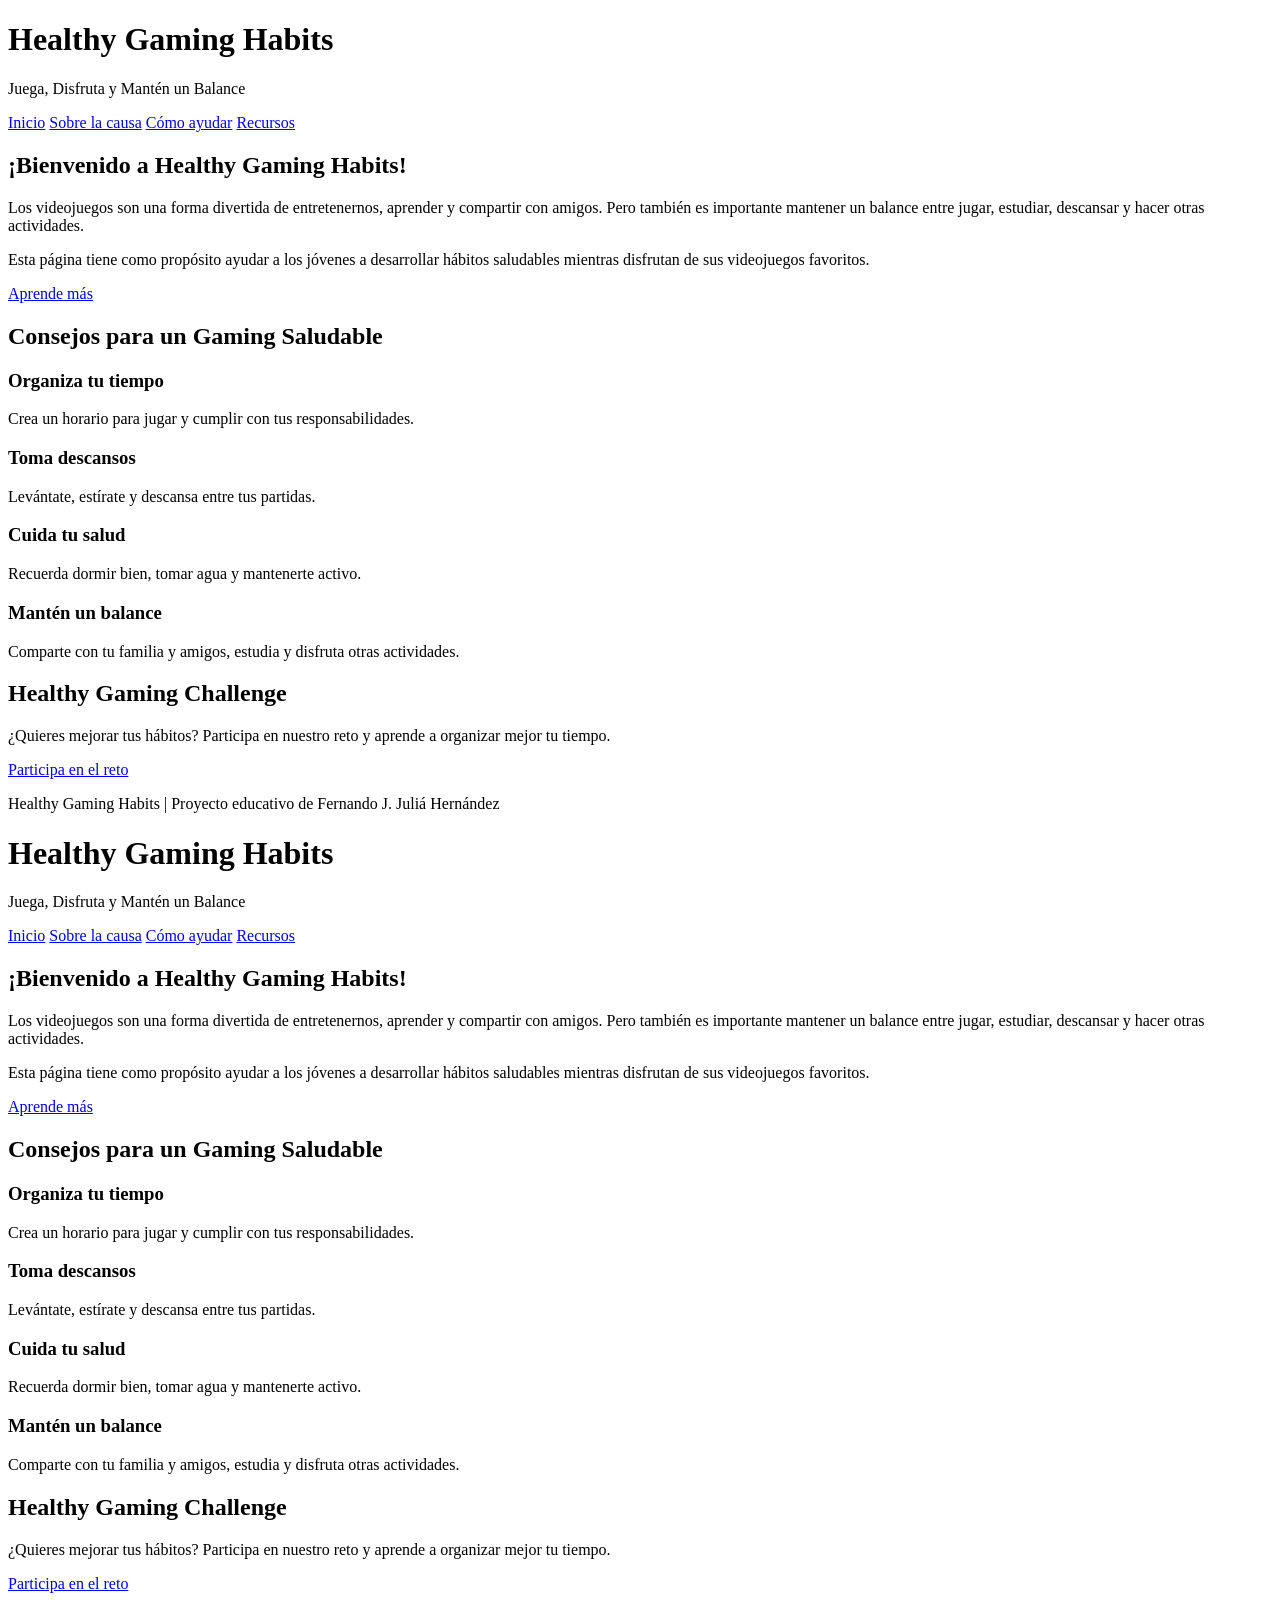
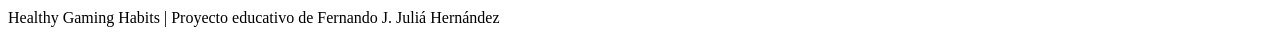
==== index.html @ 8880d96b "Add initial index.html for Healthy Gaming Habits" ====
<!DOCTYPE html>
<html lang="es">
<head>
  <meta charset="UTF-8">
  <meta name="viewport" content="width=device-width, initial-scale=1.0">
  <title>Healthy Gaming Habits | Inicio</title>
  <link rel="stylesheet" href="css/styles.css">
  <script src="js/script.js" defer></script>
</head>

<body>
  <header>
    <h1>Healthy Gaming Habits</h1>
    <p>Juega, Disfruta y Mantén un Balance</p>

    <nav aria-label="Navegación principal">
      <a href="index.html">Inicio</a>
      <a href="about.html">Sobre la causa</a>
      <a href="help.html">Cómo ayudar</a>
      <a href="resources.html">Recursos</a>
    </nav>
  </header>

  <main>
    <section class="hero">
      <h2>¡Bienvenido a Healthy Gaming Habits!</h2>
      <p>
        Los videojuegos son una forma divertida de
        entretenernos, aprender y compartir con amigos.
        Pero también es importante mantener un balance
        entre jugar, estudiar, descansar y hacer
        otras actividades.
      </p>
      <p>
        Esta página tiene como propósito ayudar a los
        jóvenes a desarrollar hábitos saludables
        mientras disfrutan de sus videojuegos favoritos.
      </p>
      <a class="button" href="about.html">
        Aprende más
      </a>
    </section>

    <section class="tips">
      <h2>Consejos para un Gaming Saludable</h2>

      <article>
        <h3>Organiza tu tiempo</h3>
        <p>
          Crea un horario para jugar y cumplir
          con tus responsabilidades.
        </p>
      </article>

      <article>
        <h3>Toma descansos</h3>
        <p>
          Levántate, estírate y descansa
          entre tus partidas.
        </p>
      </article>

      <article>
        <h3>Cuida tu salud</h3>
        <p>
          Recuerda dormir bien, tomar agua
          y mantenerte activo.
        </p>
      </article>

      <article>
        <h3>Mantén un balance</h3>
        <p>
          Comparte con tu familia y amigos,
          estudia y disfruta otras actividades.
        </p>
      </article>
    </section>

    <section class="challenge">
      <h2>Healthy Gaming Challenge</h2>
      <p>
        ¿Quieres mejorar tus hábitos?
        Participa en nuestro reto y aprende
        a organizar mejor tu tiempo.
      </p>
      <a class="button" href="help.html">
        Participa en el reto
      </a>
    </section>
  </main>

  <footer>
    <p>
      Healthy Gaming Habits |
      Proyecto educativo de Fernando J. Juliá Hernández
    </p>
  </footer>
</body>
</html><!DOCTYPE html>
<html lang="es">
<head>
  <meta charset="UTF-8">
  <meta name="viewport" content="width=device-width, initial-scale=1.0">
  <title>Healthy Gaming Habits | Inicio</title>
  <link rel="stylesheet" href="css/styles.css">
  <script src="js/script.js" defer></script>
</head>

<body>
  <header>
    <h1>Healthy Gaming Habits</h1>
    <p>Juega, Disfruta y Mantén un Balance</p>

    <nav aria-label="Navegación principal">
      <a href="index.html">Inicio</a>
      <a href="about.html">Sobre la causa</a>
      <a href="help.html">Cómo ayudar</a>
      <a href="resources.html">Recursos</a>
    </nav>
  </header>

  <main>
    <section class="hero">
      <h2>¡Bienvenido a Healthy Gaming Habits!</h2>
      <p>
        Los videojuegos son una forma divertida de
        entretenernos, aprender y compartir con amigos.
        Pero también es importante mantener un balance
        entre jugar, estudiar, descansar y hacer
        otras actividades.
      </p>
      <p>
        Esta página tiene como propósito ayudar a los
        jóvenes a desarrollar hábitos saludables
        mientras disfrutan de sus videojuegos favoritos.
      </p>
      <a class="button" href="about.html">
        Aprende más
      </a>
    </section>

    <section class="tips">
      <h2>Consejos para un Gaming Saludable</h2>

      <article>
        <h3>Organiza tu tiempo</h3>
        <p>
          Crea un horario para jugar y cumplir
          con tus responsabilidades.
        </p>
      </article>

      <article>
        <h3>Toma descansos</h3>
        <p>
          Levántate, estírate y descansa
          entre tus partidas.
        </p>
      </article>

      <article>
        <h3>Cuida tu salud</h3>
        <p>
          Recuerda dormir bien, tomar agua
          y mantenerte activo.
        </p>
      </article>

      <article>
        <h3>Mantén un balance</h3>
        <p>
          Comparte con tu familia y amigos,
          estudia y disfruta otras actividades.
        </p>
      </article>
    </section>

    <section class="challenge">
      <h2>Healthy Gaming Challenge</h2>
      <p>
        ¿Quieres mejorar tus hábitos?
        Participa en nuestro reto y aprende
        a organizar mejor tu tiempo.
      </p>
      <a class="button" href="help.html">
        Participa en el reto
      </a>
    </section>
  </main>

  <footer>
    <p>
      Healthy Gaming Habits |
      Proyecto educativo de Fernando J. Juliá Hernández
    </p>
  </footer>
</body>
</html>
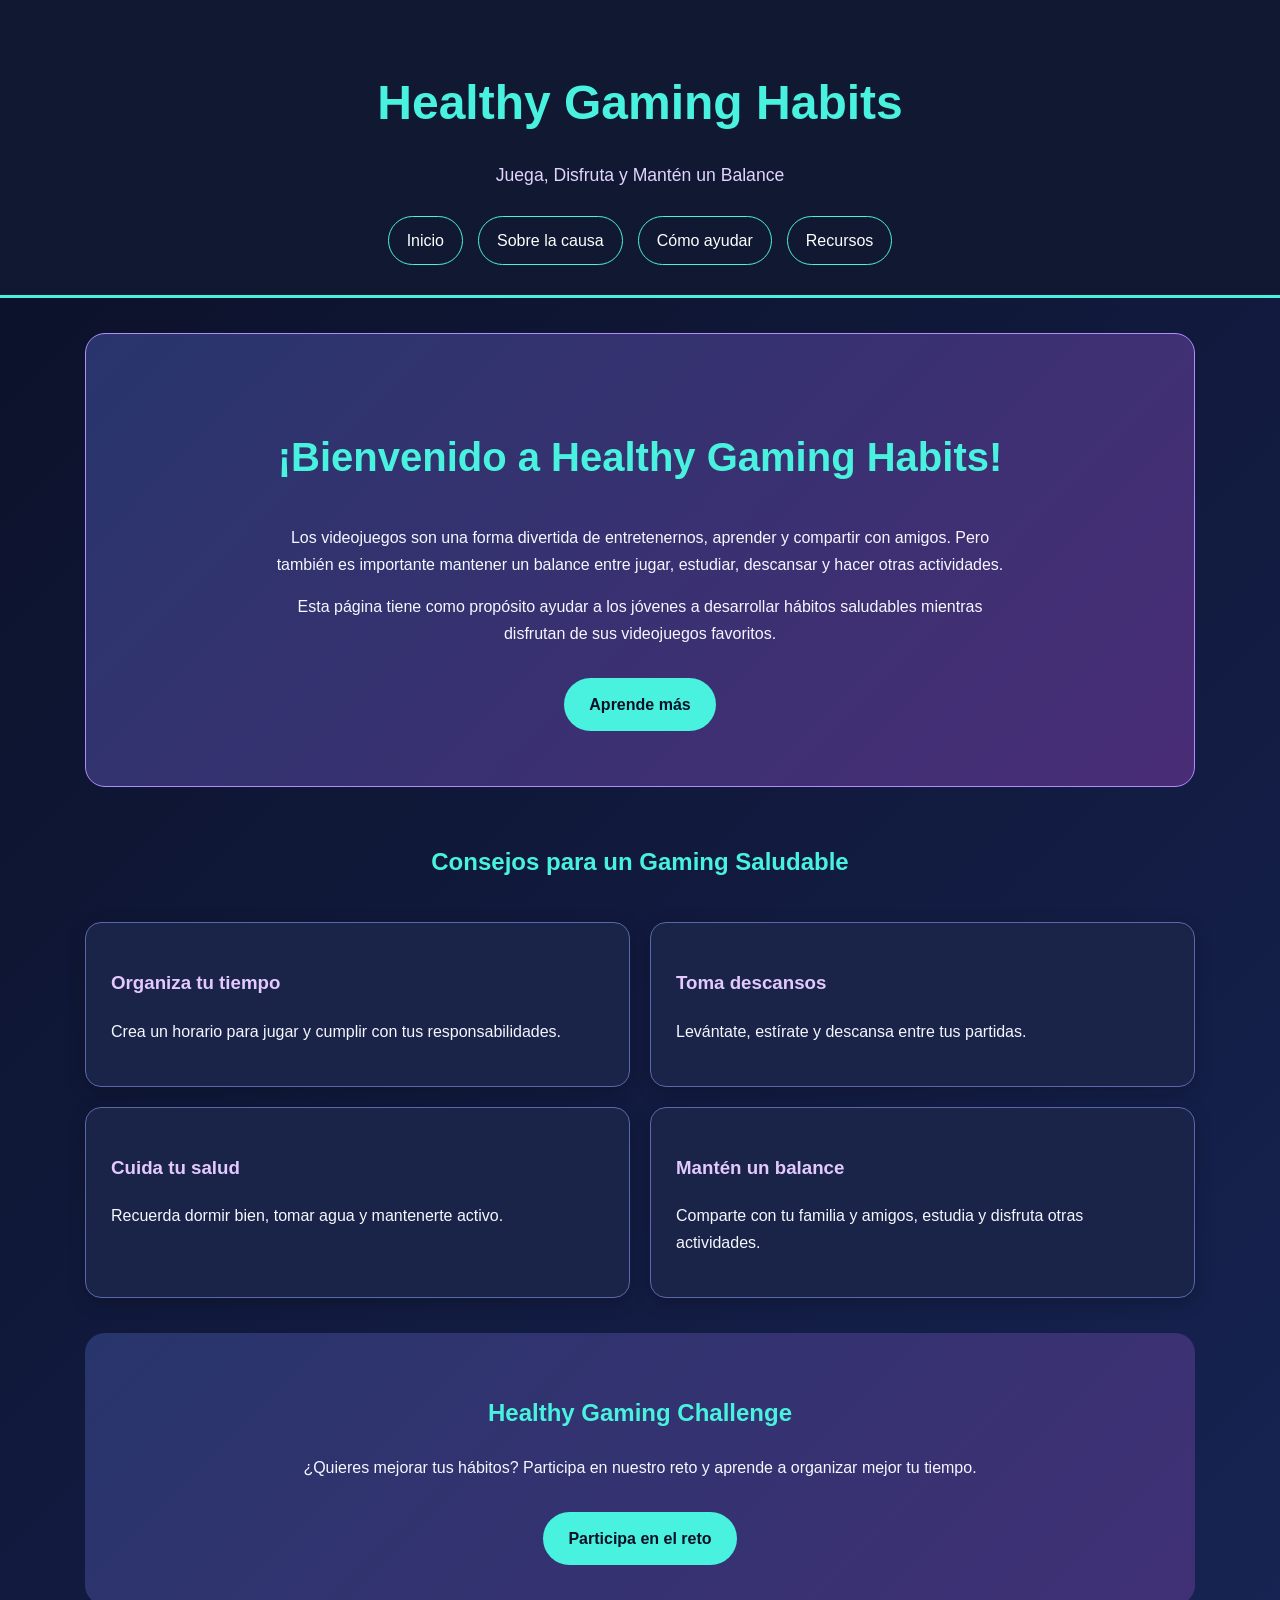
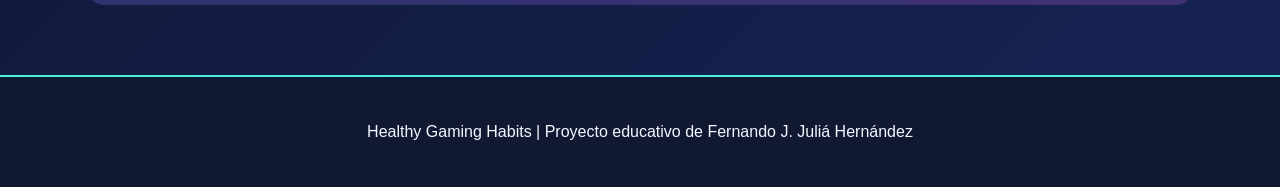
==== commit d0f10880: "Remove existing HTML structure from index.html" ====
--- a/index.html
+++ b/index.html
@@ -97,103 +97,4 @@
     </p>
   </footer>
 </body>
-</html><!DOCTYPE html>
-<html lang="es">
-<head>
-  <meta charset="UTF-8">
-  <meta name="viewport" content="width=device-width, initial-scale=1.0">
-  <title>Healthy Gaming Habits | Inicio</title>
-  <link rel="stylesheet" href="css/styles.css">
-  <script src="js/script.js" defer></script>
-</head>
-
-<body>
-  <header>
-    <h1>Healthy Gaming Habits</h1>
-    <p>Juega, Disfruta y Mantén un Balance</p>
-
-    <nav aria-label="Navegación principal">
-      <a href="index.html">Inicio</a>
-      <a href="about.html">Sobre la causa</a>
-      <a href="help.html">Cómo ayudar</a>
-      <a href="resources.html">Recursos</a>
-    </nav>
-  </header>
-
-  <main>
-    <section class="hero">
-      <h2>¡Bienvenido a Healthy Gaming Habits!</h2>
-      <p>
-        Los videojuegos son una forma divertida de
-        entretenernos, aprender y compartir con amigos.
-        Pero también es importante mantener un balance
-        entre jugar, estudiar, descansar y hacer
-        otras actividades.
-      </p>
-      <p>
-        Esta página tiene como propósito ayudar a los
-        jóvenes a desarrollar hábitos saludables
-        mientras disfrutan de sus videojuegos favoritos.
-      </p>
-      <a class="button" href="about.html">
-        Aprende más
-      </a>
-    </section>
-
-    <section class="tips">
-      <h2>Consejos para un Gaming Saludable</h2>
-
-      <article>
-        <h3>Organiza tu tiempo</h3>
-        <p>
-          Crea un horario para jugar y cumplir
-          con tus responsabilidades.
-        </p>
-      </article>
-
-      <article>
-        <h3>Toma descansos</h3>
-        <p>
-          Levántate, estírate y descansa
-          entre tus partidas.
-        </p>
-      </article>
-
-      <article>
-        <h3>Cuida tu salud</h3>
-        <p>
-          Recuerda dormir bien, tomar agua
-          y mantenerte activo.
-        </p>
-      </article>
-
-      <article>
-        <h3>Mantén un balance</h3>
-        <p>
-          Comparte con tu familia y amigos,
-          estudia y disfruta otras actividades.
-        </p>
-      </article>
-    </section>
-
-    <section class="challenge">
-      <h2>Healthy Gaming Challenge</h2>
-      <p>
-        ¿Quieres mejorar tus hábitos?
-        Participa en nuestro reto y aprende
-        a organizar mejor tu tiempo.
-      </p>
-      <a class="button" href="help.html">
-        Participa en el reto
-      </a>
-    </section>
-  </main>
-
-  <footer>
-    <p>
-      Healthy Gaming Habits |
-      Proyecto educativo de Fernando J. Juliá Hernández
-    </p>
-  </footer>
-</body>
 </html>
--- a/css/styles.css
+++ b/css/styles.css
@@ -0,0 +1,215 @@
+/* HEALTHY GAMING HABITS - DISEÑO PRINCIPAL */
+
+:root {
+  --fondo: #0b1026;
+  --tarjeta: #192448;
+  --violeta: #b18cff;
+  --turquesa: #49f2df;
+  --texto: #f5f7ff;
+}
+
+* {
+  box-sizing: border-box;
+}
+
+body {
+  margin: 0;
+  font-family: Arial, Helvetica, sans-serif;
+  background: linear-gradient(135deg, #0b1026, #172454);
+  color: var(--texto);
+  line-height: 1.7;
+}
+
+/* ENCABEZADO */
+
+header {
+  background: #101832;
+  padding: 30px 20px;
+  text-align: center;
+  border-bottom: 3px solid var(--turquesa);
+}
+
+header h1 {
+  color: var(--turquesa);
+  font-size: clamp(2rem, 5vw, 3rem);
+  margin-bottom: 5px;
+}
+
+header p {
+  color: #e3d4ff;
+  font-size: 1.1rem;
+}
+
+/* MENÚ DE NAVEGACIÓN */
+
+nav {
+  display: flex;
+  justify-content: center;
+  flex-wrap: wrap;
+  gap: 15px;
+  margin-top: 25px;
+}
+
+nav a {
+  color: white;
+  text-decoration: none;
+  padding: 10px 18px;
+  border: 1px solid var(--turquesa);
+  border-radius: 25px;
+  transition: background 0.3s, color 0.3s;
+}
+
+nav a:hover,
+nav a:focus-visible {
+  background: var(--turquesa);
+  color: #0b1026;
+}
+
+/* CONTENIDO PRINCIPAL */
+
+main {
+  max-width: 1150px;
+  margin: auto;
+  padding: 35px 20px;
+}
+
+section {
+  margin-bottom: 35px;
+}
+
+.hero {
+  text-align: center;
+  padding: 55px 30px;
+  background: linear-gradient(135deg, #28356c, #492d76);
+  border-radius: 20px;
+  border: 1px solid var(--violeta);
+}
+
+.hero h2 {
+  color: var(--turquesa);
+  font-size: clamp(1.7rem, 4vw, 2.5rem);
+}
+
+.hero p {
+  max-width: 750px;
+  margin: 15px auto;
+}
+
+/* CONSEJOS */
+
+.tips {
+  display: grid;
+  grid-template-columns: repeat(2, 1fr);
+  gap: 20px;
+}
+
+.tips h2 {
+  grid-column: 1 / -1;
+  text-align: center;
+  color: var(--turquesa);
+}
+
+.tips article {
+  background: var(--tarjeta);
+  padding: 25px;
+  border-radius: 16px;
+  border: 1px solid #5968aa;
+  box-shadow: 0 5px 18px #00000035;
+}
+
+.tips h3 {
+  color: #e3c9ff;
+}
+
+/* RETO GAMING */
+
+.challenge {
+  text-align: center;
+  background: linear-gradient(135deg, #28356c, #403075);
+  padding: 40px 25px;
+  border-radius: 20px;
+}
+
+.challenge h2 {
+  color: var(--turquesa);
+}
+
+/* BOTONES */
+
+.button,
+button {
+  display: inline-block;
+  background: var(--turquesa);
+  color: #0b1026;
+  padding: 13px 25px;
+  margin-top: 15px;
+  border-radius: 30px;
+  text-decoration: none;
+  font-weight: bold;
+  border: none;
+  cursor: pointer;
+}
+
+.button:hover,
+button:hover {
+  background: #e3c9ff;
+}
+
+/* IMÁGENES */
+
+img {
+  max-width: 100%;
+  height: auto;
+  border-radius: 15px;
+}
+
+.image-note {
+  color: #d1d9ed;
+  font-size: 0.85rem;
+  text-align: center;
+}
+
+/* ACCESIBILIDAD */
+
+a:focus-visible,
+button:focus-visible,
+input:focus-visible,
+select:focus-visible {
+  outline: 3px solid #ffe27a;
+  outline-offset: 4px;
+}
+
+/* PIE DE PÁGINA */
+
+footer {
+  background: #101832;
+  text-align: center;
+  padding: 25px;
+  border-top: 2px solid var(--turquesa);
+}
+
+/* CELULARES Y TABLETAS */
+
+@media (max-width: 650px) {
+  .tips {
+    grid-template-columns: 1fr;
+  }
+
+  nav {
+    flex-direction: column;
+    align-items: center;
+  }
+
+  nav a {
+    width: 100%;
+    max-width: 300px;
+  }
+
+  .hero {
+    padding: 30px 18px;
+  }
+
+  main {
+    padding: 20px 12px;
+  }
+}
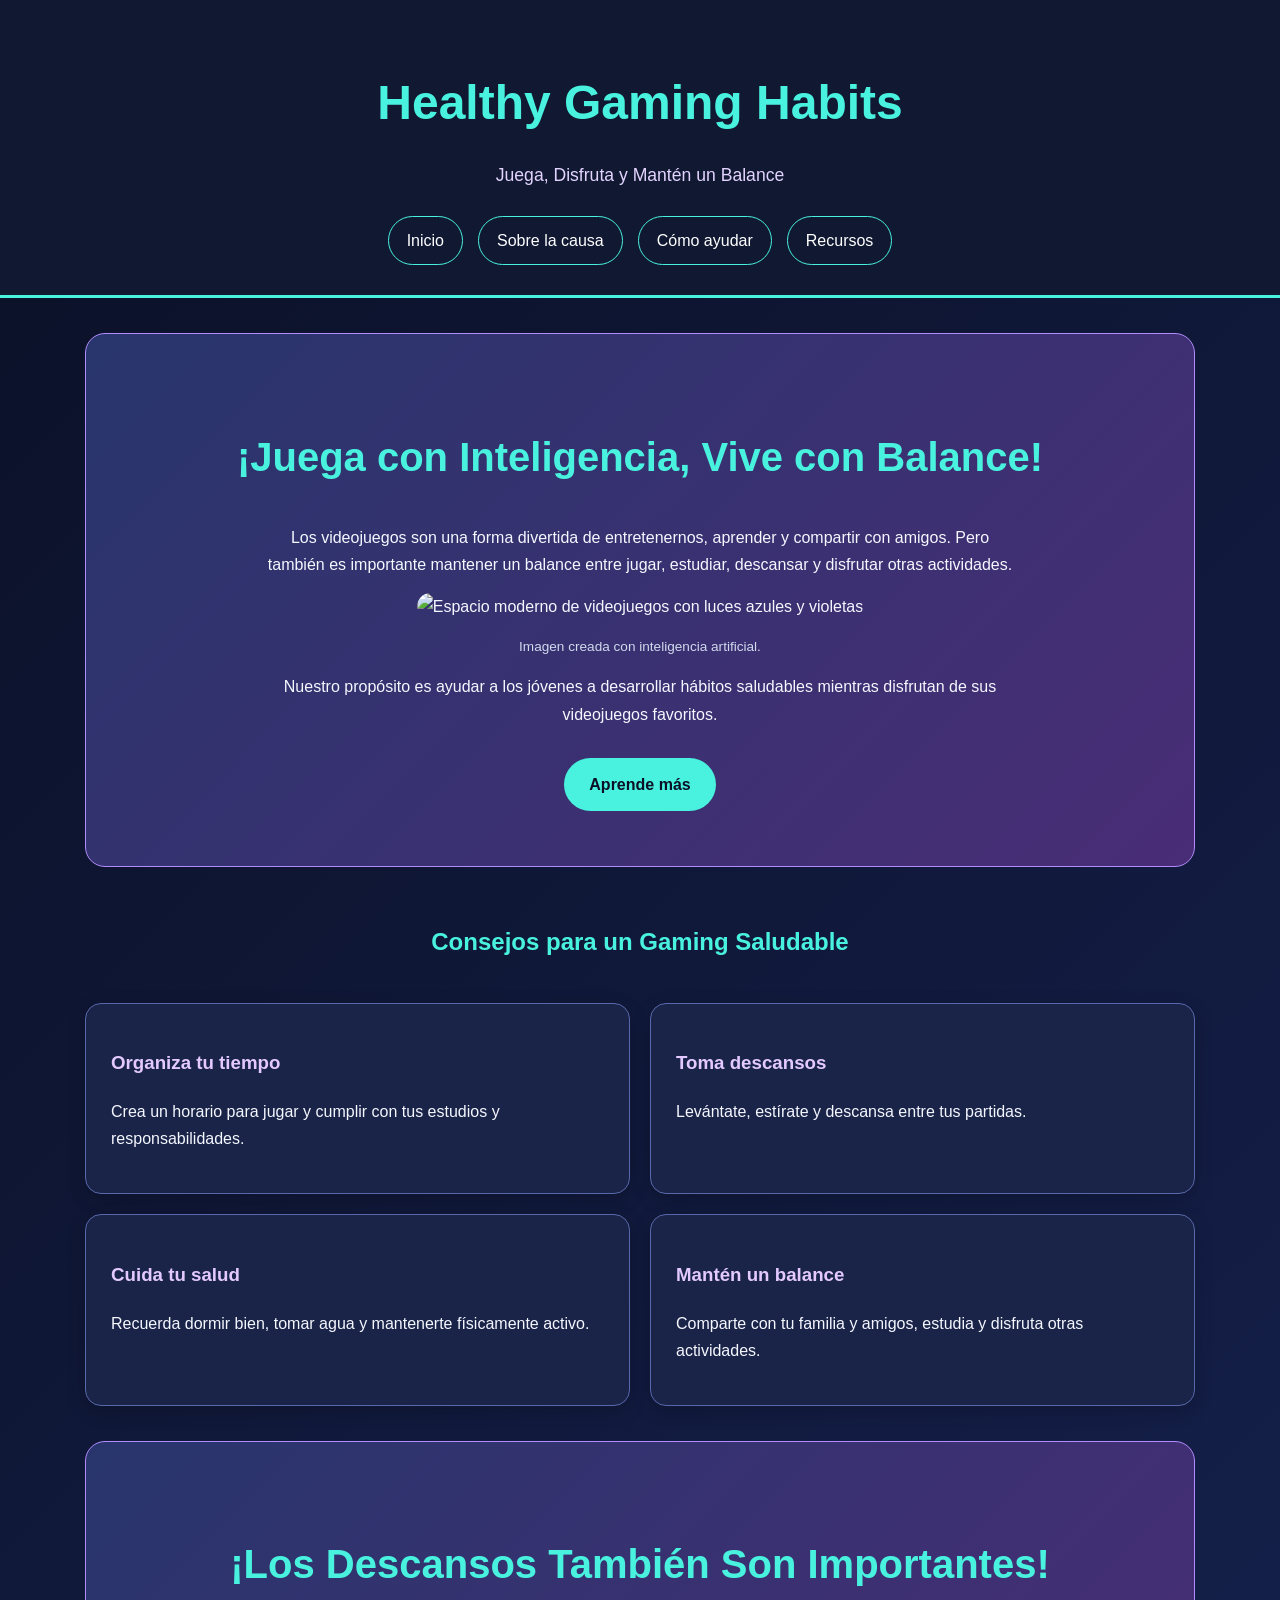
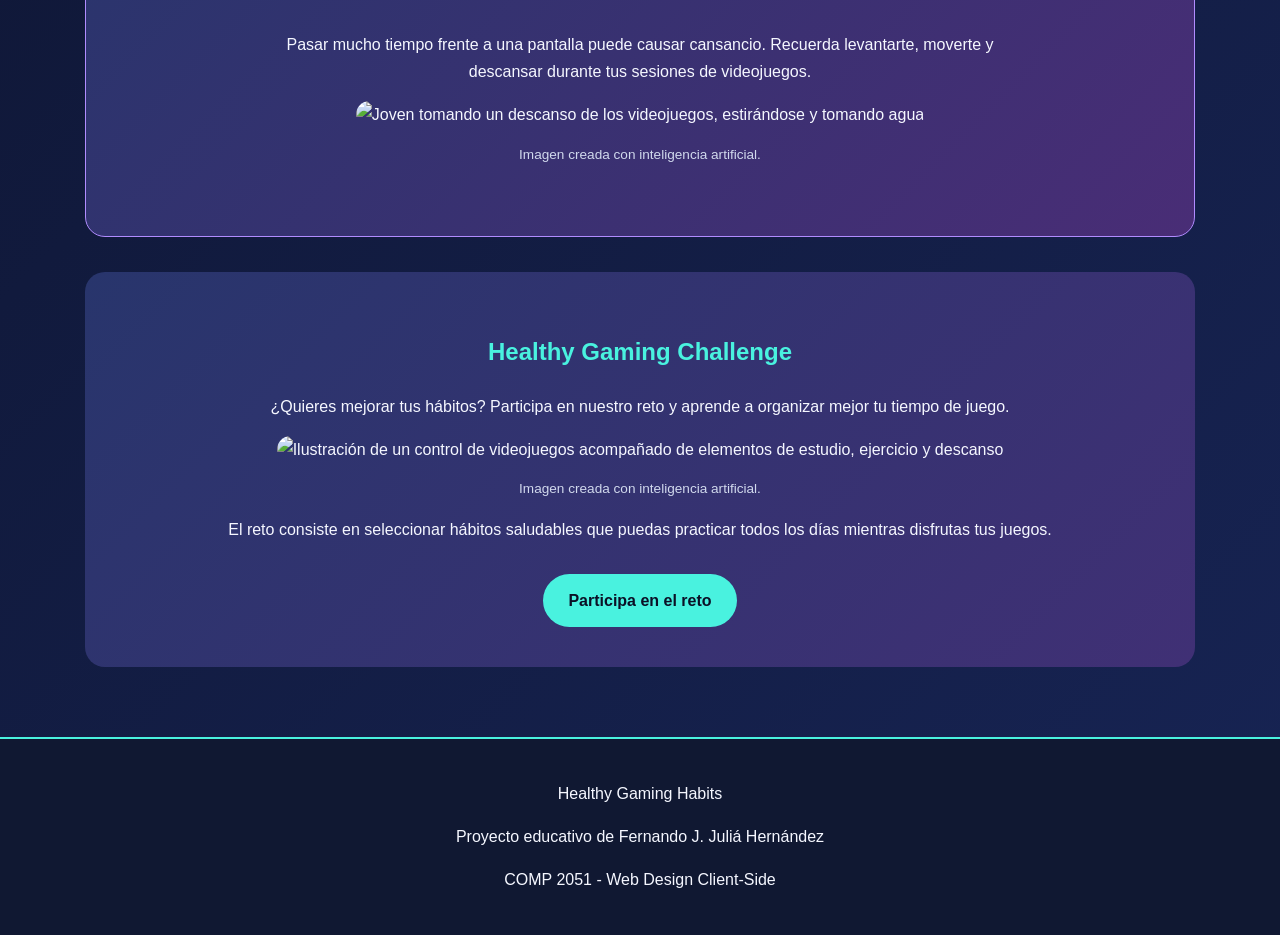
==== commit befd7b82: "Revise text for clarity and consistency in index.html Updated various text elements for clarity and " ====
--- a/index.html
+++ b/index.html
@@ -1,14 +1,26 @@
 <!DOCTYPE html>
 <html lang="es">
+
 <head>
   <meta charset="UTF-8">
-  <meta name="viewport" content="width=device-width, initial-scale=1.0">
+  <meta name="viewport"
+        content="width=device-width, initial-scale=1.0">
+
+  <meta name="description"
+        content="Healthy Gaming Habits promueve
+        hábitos saludables para disfrutar los
+        videojuegos con balance.">
+
   <title>Healthy Gaming Habits | Inicio</title>
+
   <link rel="stylesheet" href="css/styles.css">
   <script src="js/script.js" defer></script>
 </head>
 
 <body>
+
+  <!-- ENCABEZADO PRINCIPAL -->
+
   <header>
     <h1>Healthy Gaming Habits</h1>
     <p>Juega, Disfruta y Mantén un Balance</p>
@@ -22,33 +34,55 @@
   </header>
 
   <main>
+
+    <!-- SECCIÓN DE BIENVENIDA -->
+
     <section class="hero">
-      <h2>¡Bienvenido a Healthy Gaming Habits!</h2>
+
+      <h2>¡Juega con Inteligencia, Vive con Balance!</h2>
+
       <p>
         Los videojuegos son una forma divertida de
         entretenernos, aprender y compartir con amigos.
         Pero también es importante mantener un balance
-        entre jugar, estudiar, descansar y hacer
+        entre jugar, estudiar, descansar y disfrutar
         otras actividades.
       </p>
+
+      <img
+        src="images/gaming-hero.png"
+        alt="Espacio moderno de videojuegos con luces
+        azules y violetas"
+        loading="eager"
+        width="900">
+
+      <p class="image-note">
+        Imagen creada con inteligencia artificial.
+      </p>
+
       <p>
-        Esta página tiene como propósito ayudar a los
-        jóvenes a desarrollar hábitos saludables
-        mientras disfrutan de sus videojuegos favoritos.
+        Nuestro propósito es ayudar a los jóvenes a
+        desarrollar hábitos saludables mientras
+        disfrutan de sus videojuegos favoritos.
       </p>
+
       <a class="button" href="about.html">
         Aprende más
       </a>
+
     </section>
 
+    <!-- CONSEJOS DE GAMING SALUDABLE -->
+
     <section class="tips">
+
       <h2>Consejos para un Gaming Saludable</h2>
 
       <article>
         <h3>Organiza tu tiempo</h3>
         <p>
           Crea un horario para jugar y cumplir
-          con tus responsabilidades.
+          con tus estudios y responsabilidades.
         </p>
       </article>
 
@@ -64,7 +98,7 @@
         <h3>Cuida tu salud</h3>
         <p>
           Recuerda dormir bien, tomar agua
-          y mantenerte activo.
+          y mantenerte físicamente activo.
         </p>
       </article>
 
@@ -75,26 +109,89 @@
           estudia y disfruta otras actividades.
         </p>
       </article>
+
     </section>
 
+    <!-- IMAGEN DE DESCANSOS SALUDABLES -->
+
+    <section class="hero">
+
+      <h2>¡Los Descansos También Son Importantes!</h2>
+
+      <p>
+        Pasar mucho tiempo frente a una pantalla
+        puede causar cansancio. Recuerda levantarte,
+        moverte y descansar durante tus sesiones
+        de videojuegos.
+      </p>
+
+      <img
+        src="images/gaming-break.png"
+        alt="Joven tomando un descanso de los videojuegos,
+        estirándose y tomando agua"
+        loading="lazy"
+        width="900">
+
+      <p class="image-note">
+        Imagen creada con inteligencia artificial.
+      </p>
+
+    </section>
+
+    <!-- HEALTHY GAMING CHALLENGE -->
+
     <section class="challenge">
+
       <h2>Healthy Gaming Challenge</h2>
+
       <p>
         ¿Quieres mejorar tus hábitos?
         Participa en nuestro reto y aprende
-        a organizar mejor tu tiempo.
+        a organizar mejor tu tiempo de juego.
       </p>
+
+      <img
+        src="images/gaming-balance.png"
+        alt="Ilustración de un control de videojuegos
+        acompañado de elementos de estudio,
+        ejercicio y descanso"
+        loading="lazy"
+        width="900">
+
+      <p class="image-note">
+        Imagen creada con inteligencia artificial.
+      </p>
+
+      <p>
+        El reto consiste en seleccionar hábitos
+        saludables que puedas practicar todos
+        los días mientras disfrutas tus juegos.
+      </p>
+
       <a class="button" href="help.html">
         Participa en el reto
       </a>
+
     </section>
+
   </main>
+
+  <!-- PIE DE PÁGINA -->
 
   <footer>
     <p>
-      Healthy Gaming Habits |
-      Proyecto educativo de Fernando J. Juliá Hernández
+      Healthy Gaming Habits
+    </p>
+
+    <p>
+      Proyecto educativo de
+      Fernando J. Juliá Hernández
+    </p>
+
+    <p>
+      COMP 2051 - Web Design Client-Side
     </p>
   </footer>
+
 </body>
 </html>
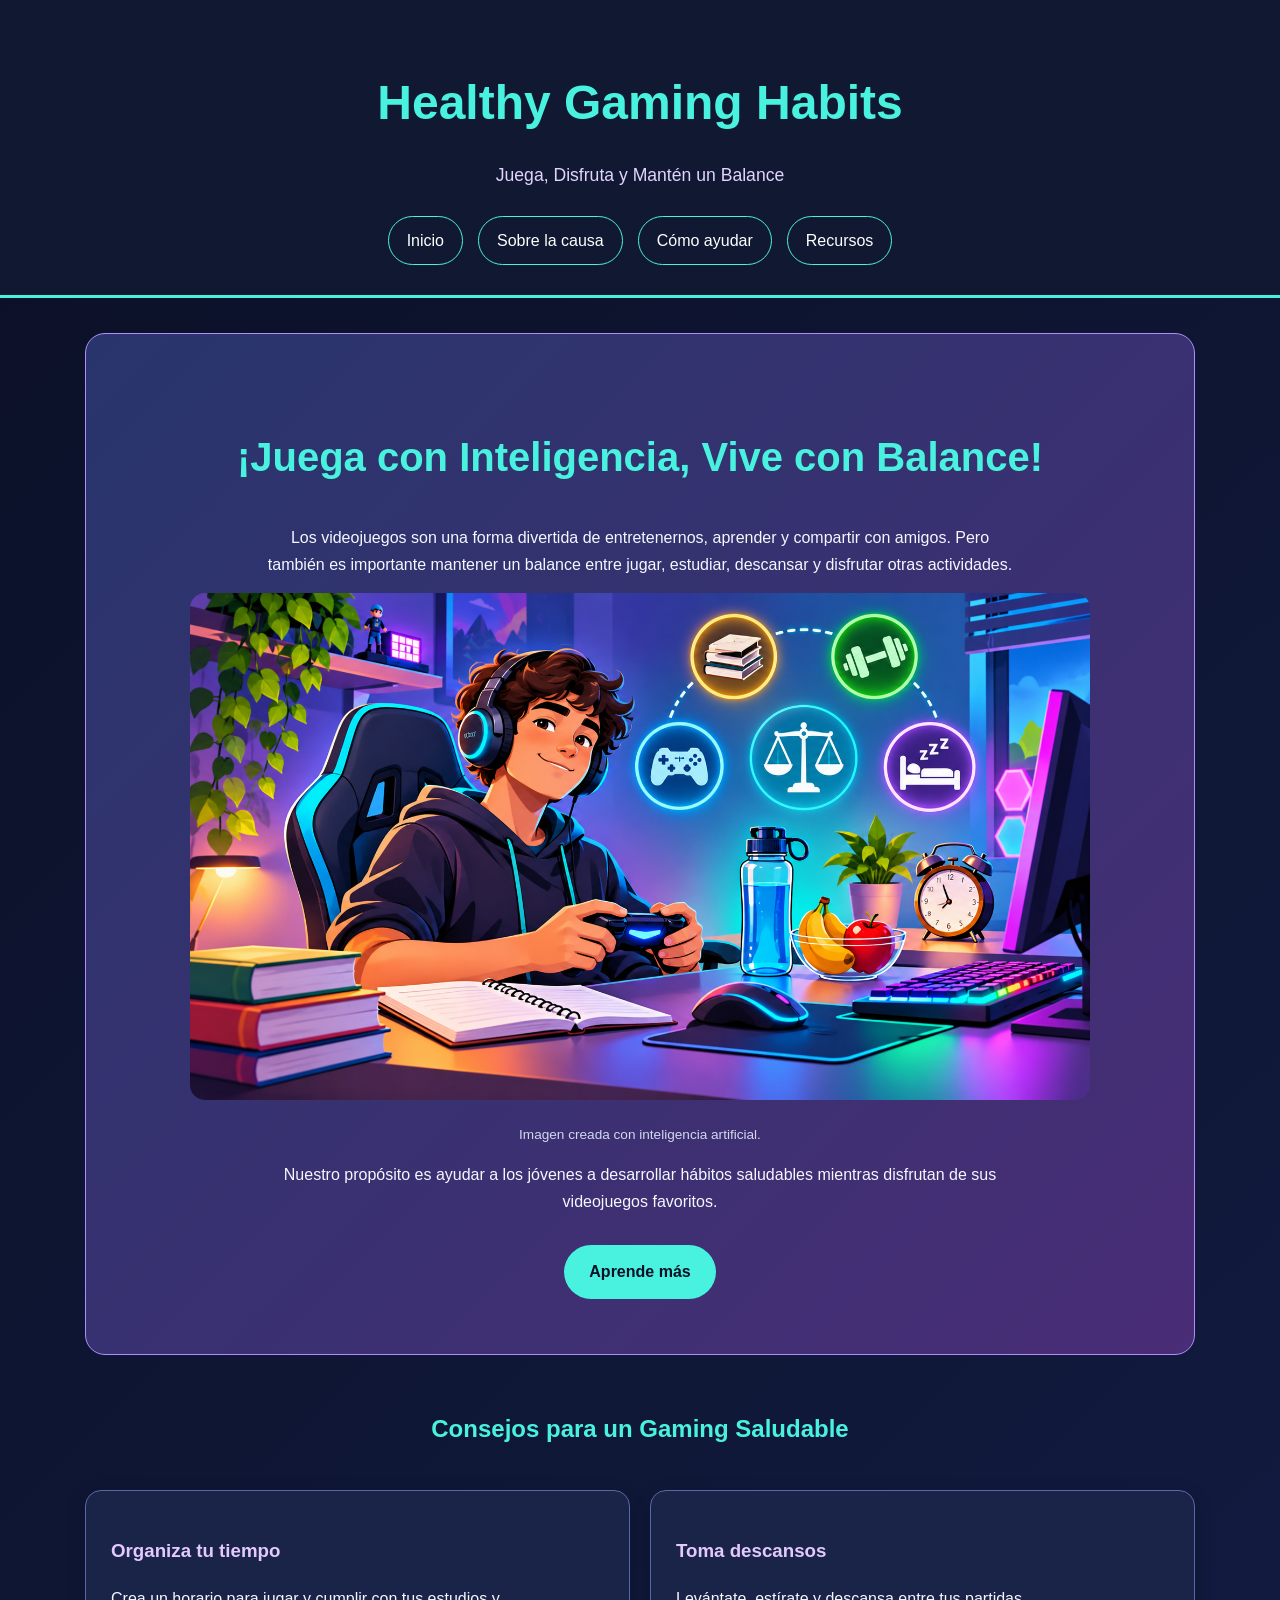
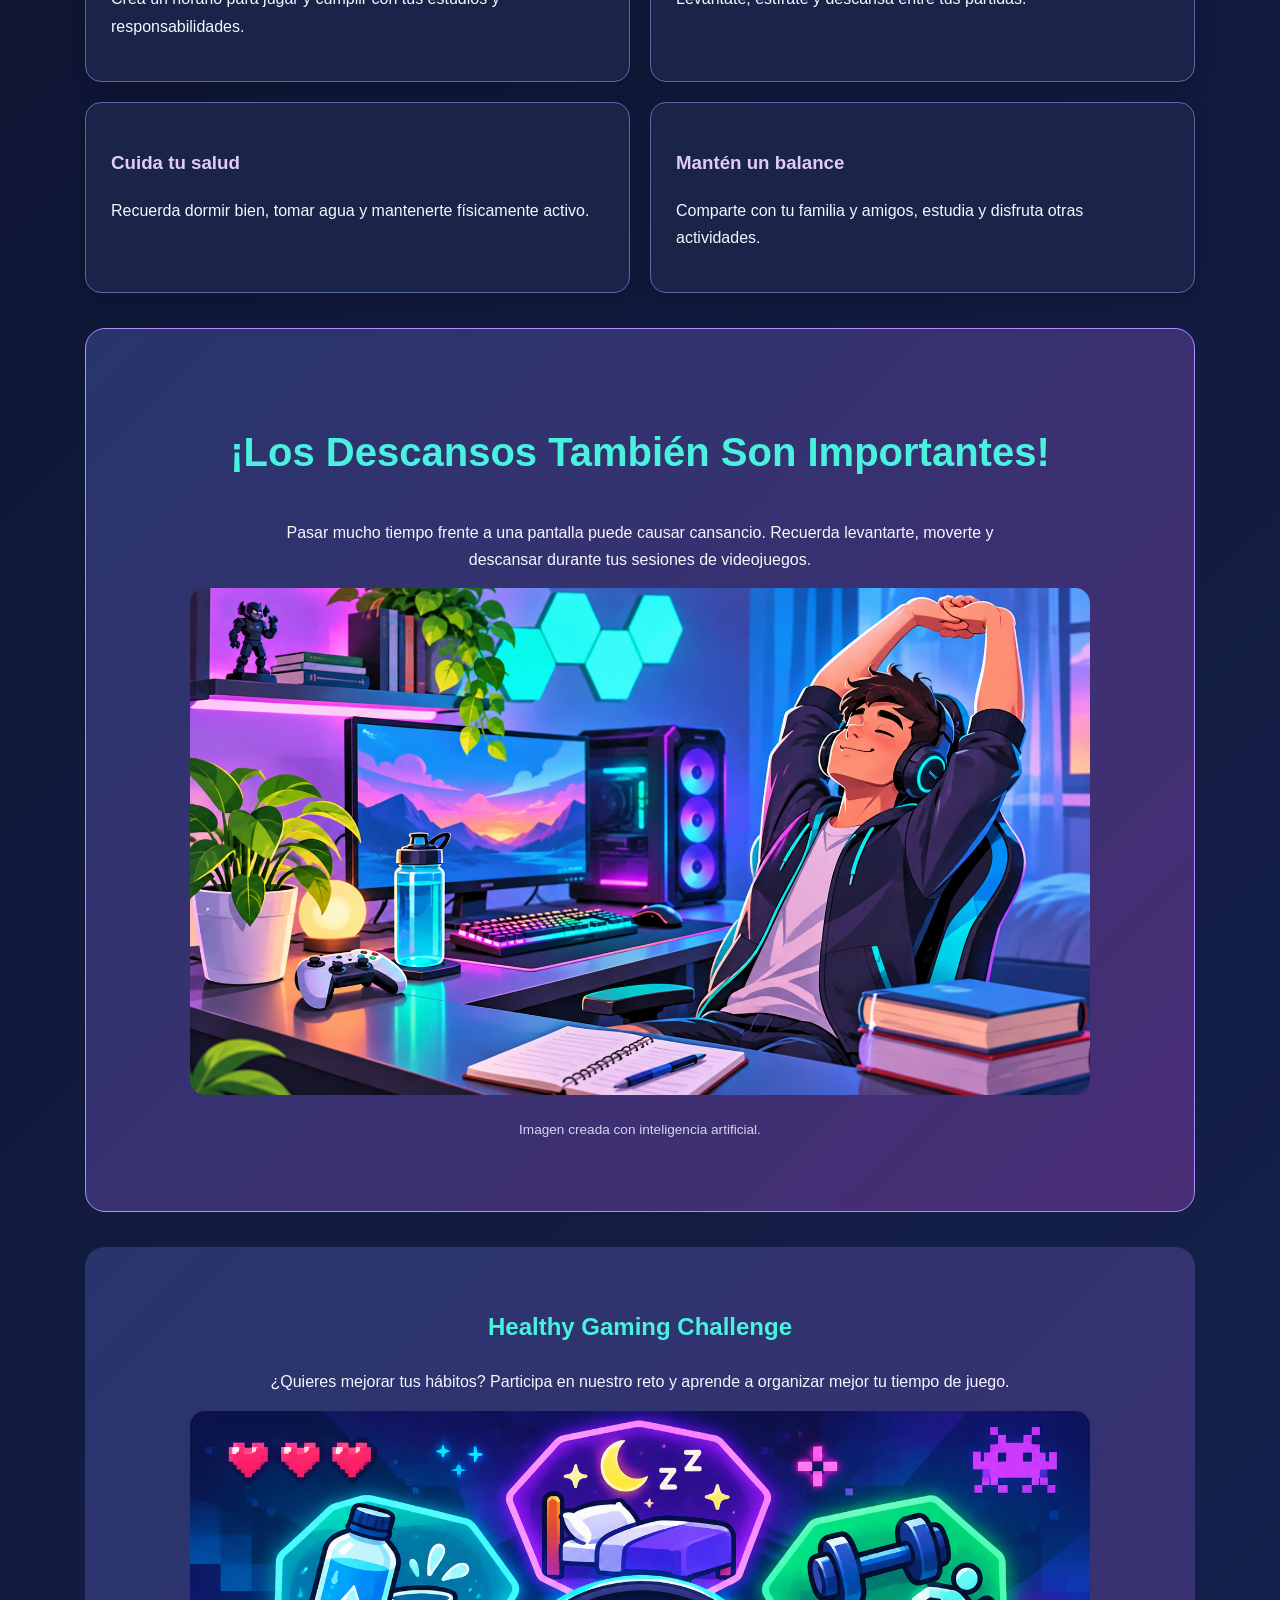
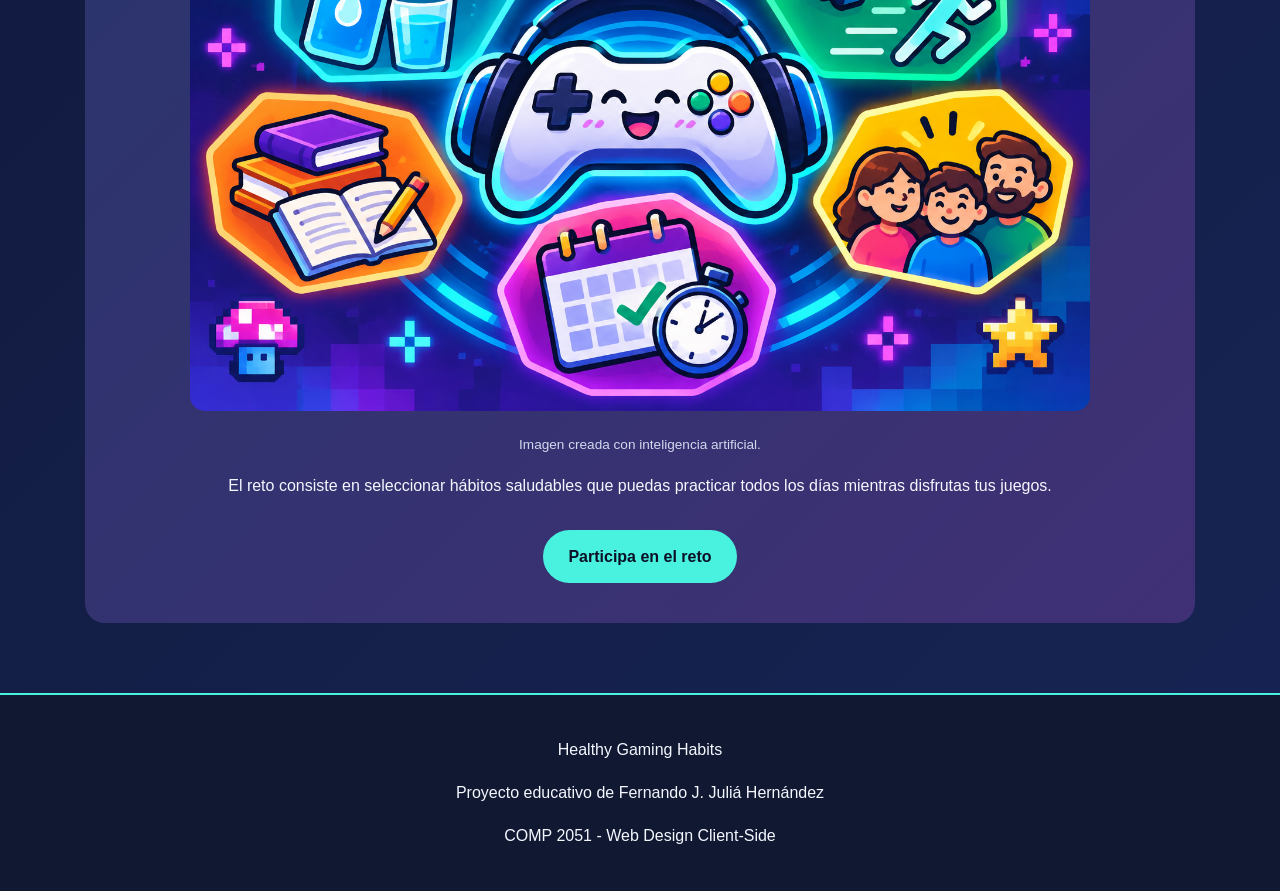
==== commit 1d065ea7: "Fix img tag formatting in index.html" ====
--- a/index.html
+++ b/index.html
@@ -49,12 +49,11 @@
         otras actividades.
       </p>
 
-      <img
-        src="images/gaming-hero.png"
-        alt="Espacio moderno de videojuegos con luces
-        azules y violetas"
-        loading="eager"
-        width="900">
+    <img
+      src="images/gaming-hero.png"
+      alt="Espacio moderno de videojuegos con luces azules y violetas"
+      loading="eager"
+      width="900">
 
       <p class="image-note">
         Imagen creada con inteligencia artificial.
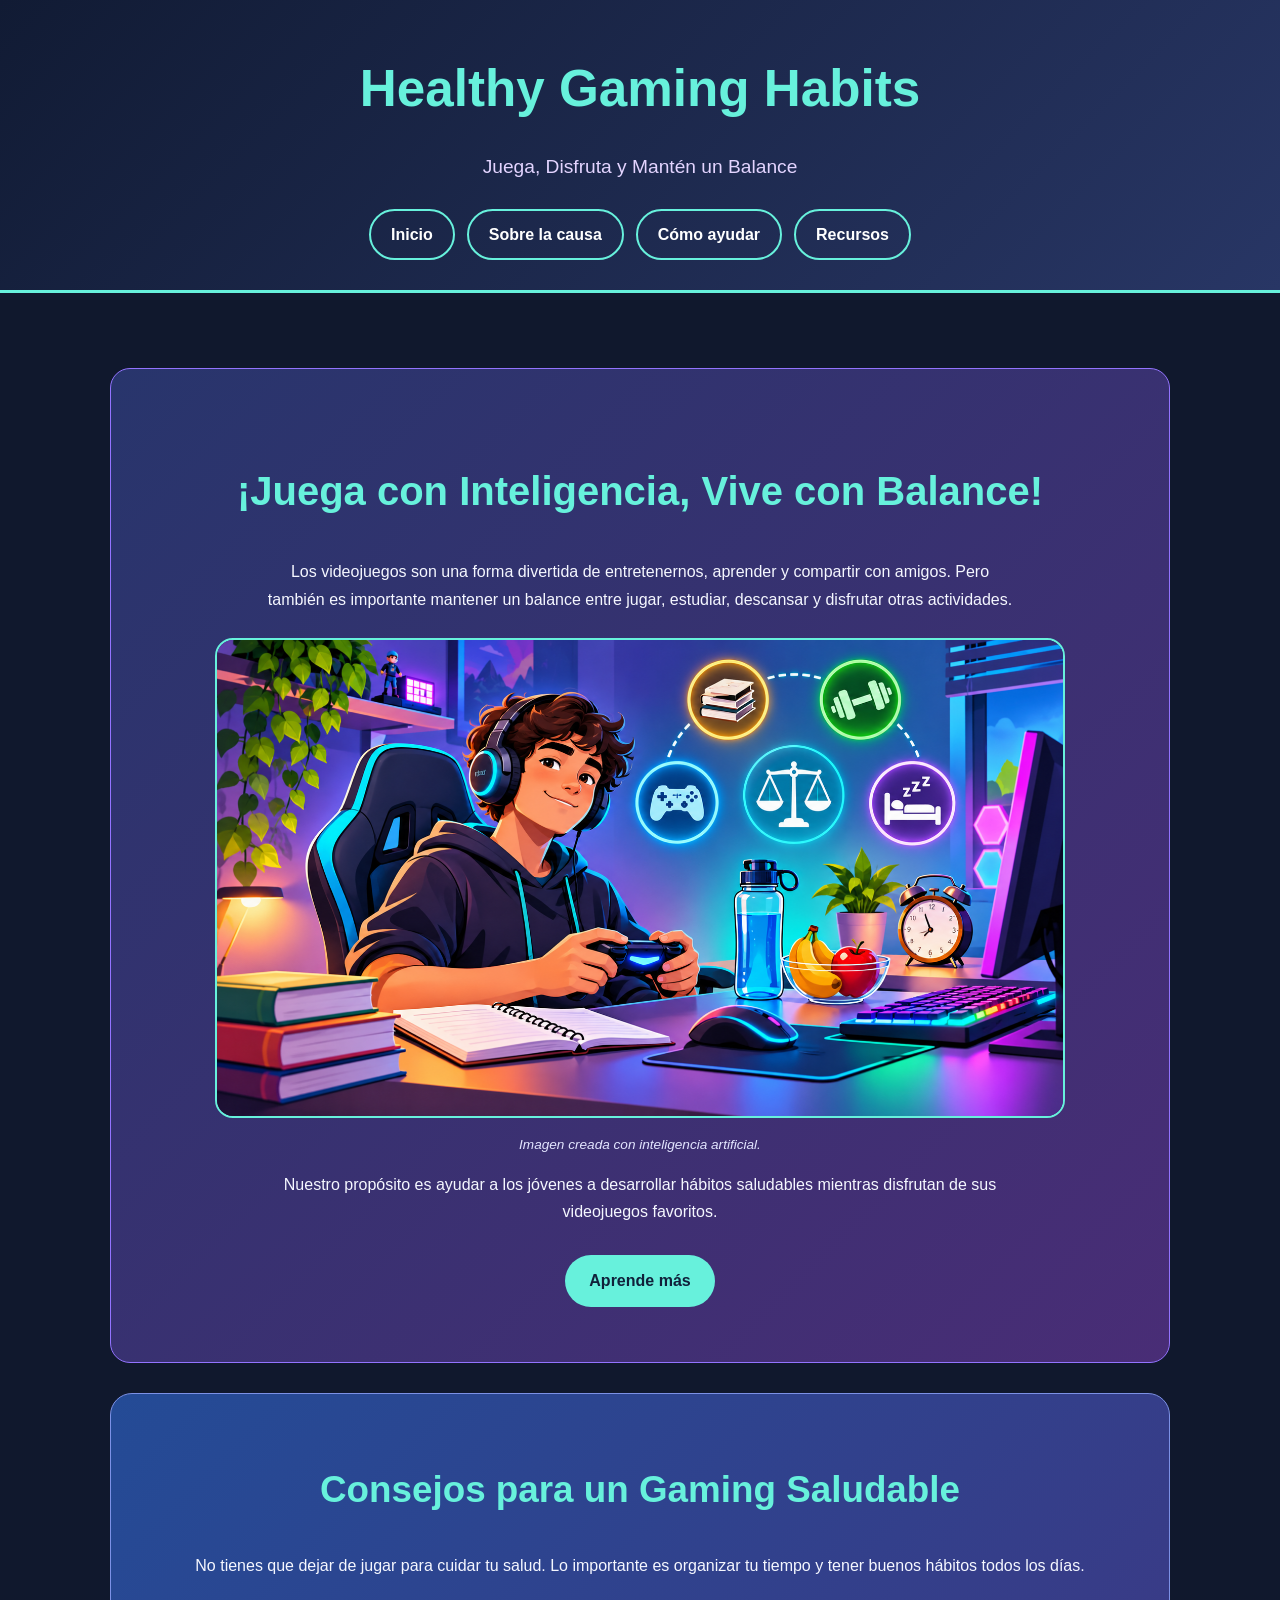
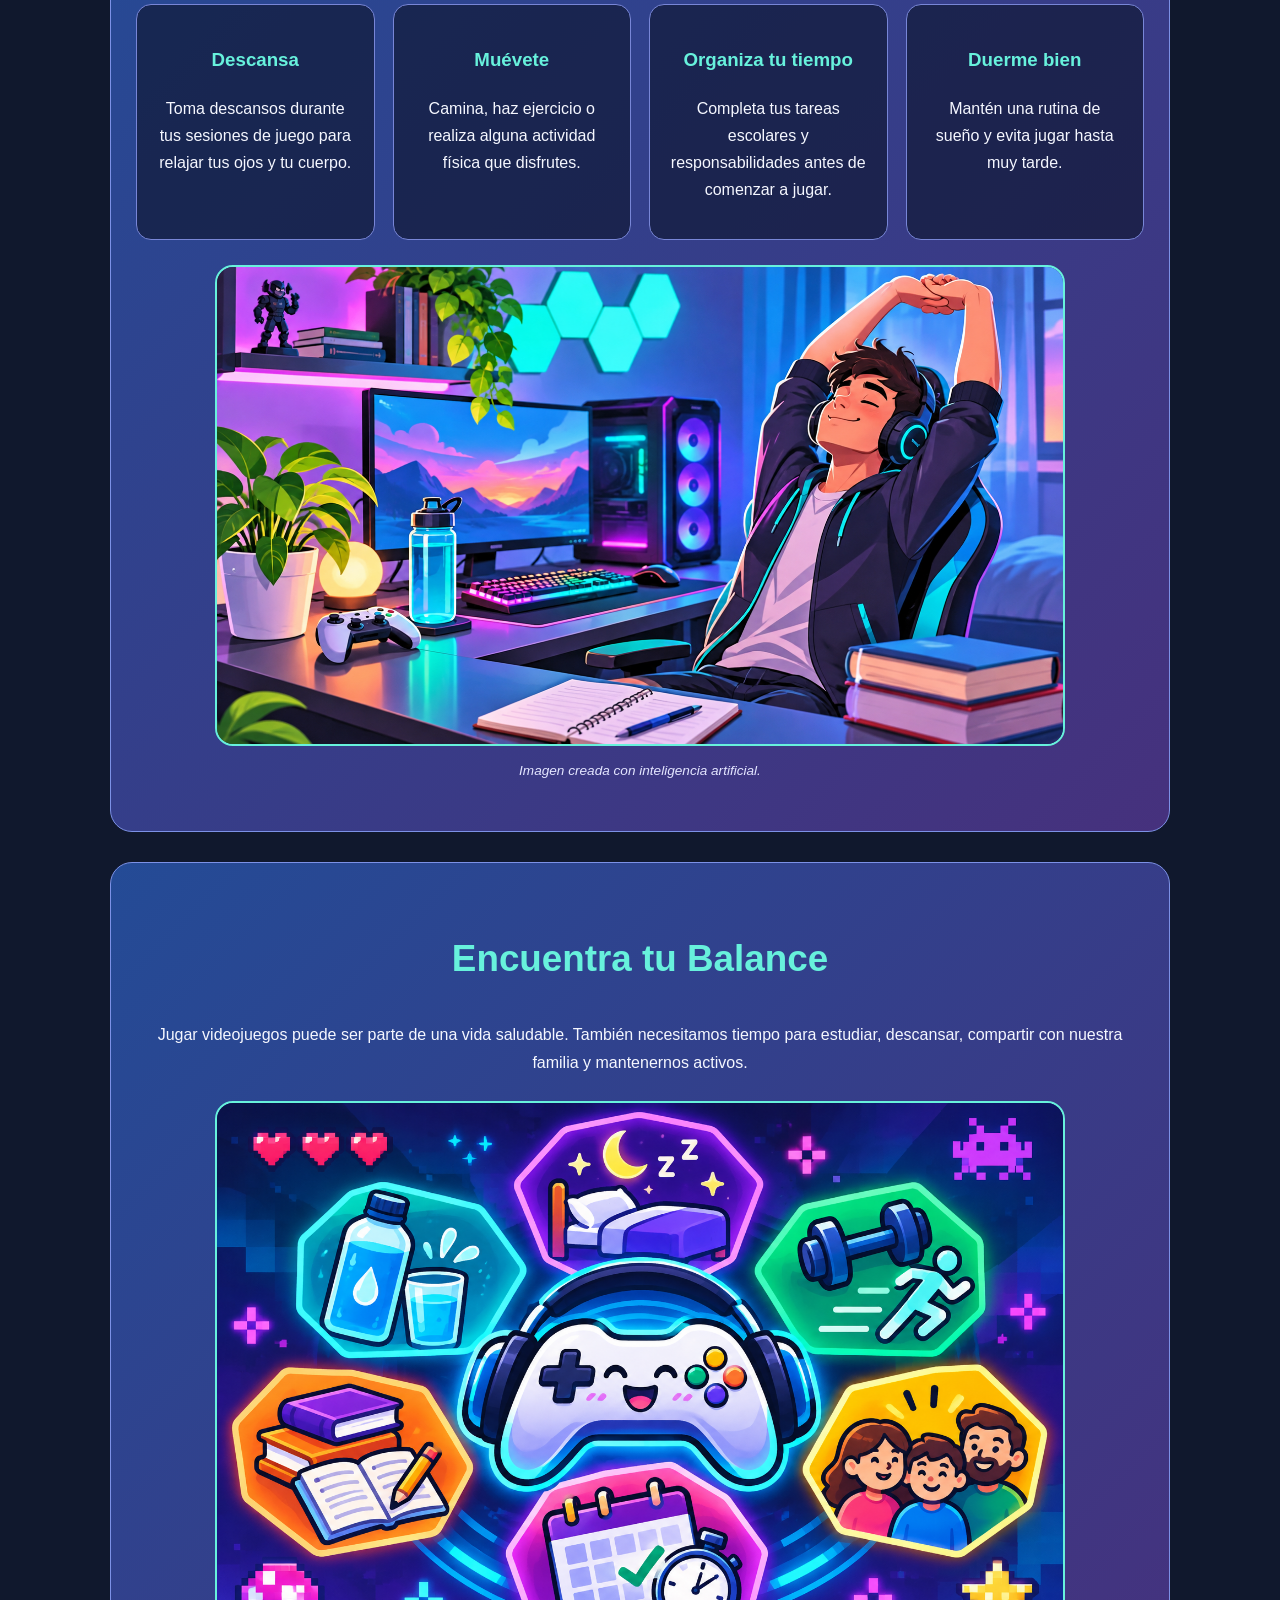
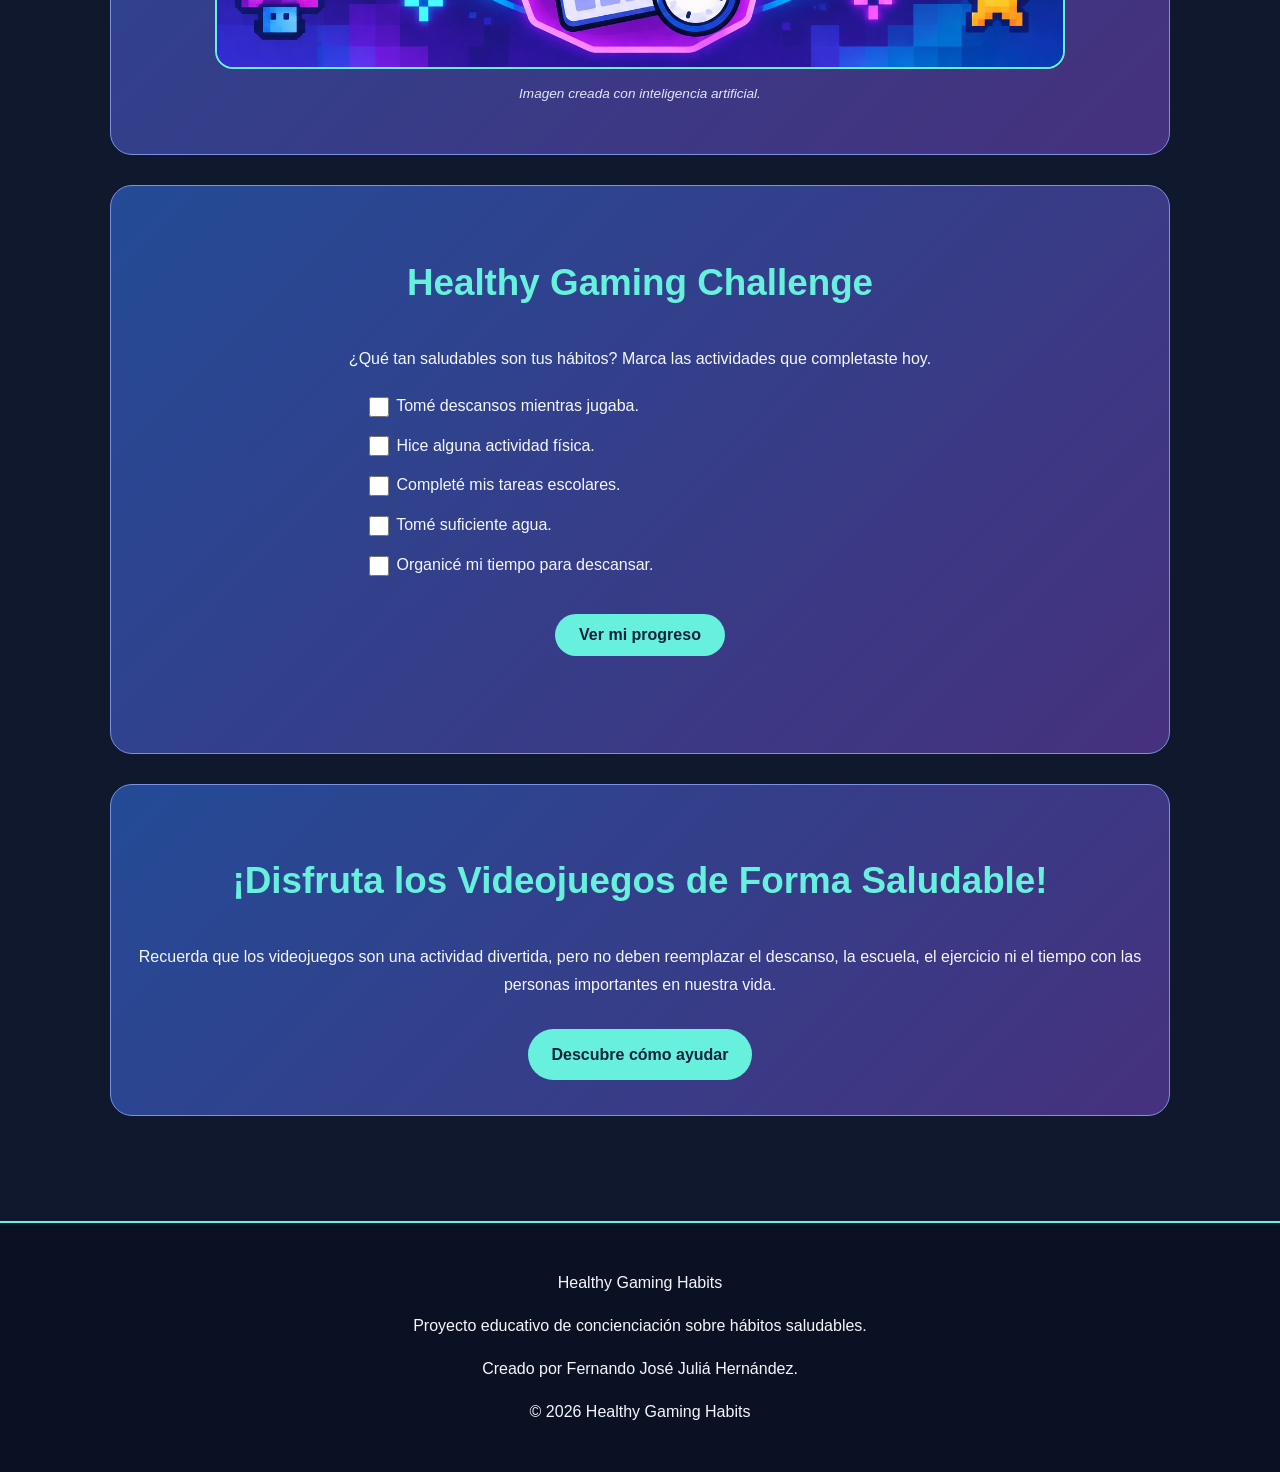
==== commit 1993ae89: "Refactor index.html for improved structure and styling Updated HTML structure and styles for better " ====
--- a/index.html
+++ b/index.html
@@ -1,196 +1,388 @@
+
 <!DOCTYPE html>
 <html lang="es">
-
 <head>
   <meta charset="UTF-8">
-  <meta name="viewport"
-        content="width=device-width, initial-scale=1.0">
-
-  <meta name="description"
-        content="Healthy Gaming Habits promueve
-        hábitos saludables para disfrutar los
-        videojuegos con balance.">
-
+  <meta name="viewport" content="width=device-width, initial-scale=1.0">
+  <meta name="description" content="Consejos para disfrutar de los videojuegos manteniendo hábitos saludables.">
   <title>Healthy Gaming Habits | Inicio</title>
-
   <link rel="stylesheet" href="css/styles.css">
-  <script src="js/script.js" defer></script>
+
+  <style>
+    :root {
+      --fondo: #10182d;
+      --tarjeta: #202c54;
+      --turquesa: #67f1dc;
+      --violeta: #9373ff;
+      --texto: #f5f7ff;
+    }
+
+    * { box-sizing: border-box; }
+
+    body {
+      margin: 0;
+      font-family: Arial, sans-serif;
+      background: var(--fondo);
+      color: var(--texto);
+      line-height: 1.7;
+    }
+
+    header {
+      background: linear-gradient(135deg, #111b34, #283665);
+      text-align: center;
+      padding: 45px 20px 30px;
+      border-bottom: 3px solid var(--turquesa);
+    }
+
+    header h1 {
+      color: var(--turquesa);
+      font-size: clamp(2rem, 5vw, 3.2rem);
+      margin: 0;
+    }
+
+    header p { font-size: 1.2rem; }
+
+    nav {
+      display: flex;
+      justify-content: center;
+      flex-wrap: wrap;
+      gap: 12px;
+      margin-top: 25px;
+    }
+
+    nav a {
+      color: white;
+      border: 2px solid var(--turquesa);
+      border-radius: 30px;
+      padding: 10px 20px;
+      text-decoration: none;
+      font-weight: bold;
+    }
+
+    nav a:hover, nav a:focus-visible {
+      background: var(--turquesa);
+      color: #10182d;
+    }
+
+    main {
+      width: min(1100px, 94%);
+      margin: 40px auto;
+    }
+
+    section {
+      background: linear-gradient(135deg, #244b96, #46317d);
+      border: 1px solid #7c91e6;
+      border-radius: 22px;
+      padding: 35px 25px;
+      margin-bottom: 30px;
+      text-align: center;
+    }
+
+    h2 {
+      color: var(--turquesa);
+      font-size: clamp(1.5rem, 3vw, 2.3rem);
+    }
+
+    h3 { color: var(--turquesa); }
+
+    .hero-image, .content-image {
+      display: block;
+      width: 100%;
+      max-width: 850px;
+      height: auto;
+      margin: 25px auto 8px;
+      border-radius: 18px;
+      border: 2px solid var(--turquesa);
+    }
+
+    .image-note {
+      font-size: 0.85rem;
+      color: #e3e5ff;
+      font-style: italic;
+    }
+
+    .cards {
+      display: grid;
+      grid-template-columns: repeat(auto-fit, minmax(220px, 1fr));
+      gap: 18px;
+      margin-top: 25px;
+    }
+
+    .card {
+      background: rgba(14, 22, 49, 0.65);
+      padding: 20px;
+      border-radius: 15px;
+      border: 1px solid #7886d7;
+    }
+
+    .button {
+      display: inline-block;
+      background: var(--turquesa);
+      color: #10213a;
+      padding: 12px 24px;
+      border: none;
+      border-radius: 30px;
+      font-weight: bold;
+      text-decoration: none;
+      cursor: pointer;
+      font-size: 1rem;
+      margin-top: 15px;
+    }
+
+    .button:hover { background: #a6fff1; }
+
+    .challenge-list {
+      text-align: left;
+      max-width: 550px;
+      margin: 20px auto;
+    }
+
+    .challenge-list label {
+      display: block;
+      margin: 12px 0;
+      cursor: pointer;
+    }
+
+    input[type="checkbox"] {
+      width: 20px;
+      height: 20px;
+      accent-color: var(--turquesa);
+      vertical-align: middle;
+    }
+
+    #resultado {
+      font-weight: bold;
+      color: var(--turquesa);
+      min-height: 30px;
+    }
+
+    footer {
+      text-align: center;
+      padding: 30px 15px;
+      background: #0a1122;
+      border-top: 2px solid var(--turquesa);
+    }
+
+    @media (max-width: 600px) {
+      section { padding: 25px 15px; }
+      nav a { padding: 8px 12px; }
+    }
+  </style>
 </head>
 
 <body>
 
-  <!-- ENCABEZADO PRINCIPAL -->
-
-  <header>
-    <h1>Healthy Gaming Habits</h1>
-    <p>Juega, Disfruta y Mantén un Balance</p>
-
-    <nav aria-label="Navegación principal">
-      <a href="index.html">Inicio</a>
-      <a href="about.html">Sobre la causa</a>
-      <a href="help.html">Cómo ayudar</a>
-      <a href="resources.html">Recursos</a>
-    </nav>
-  </header>
-
-  <main>
-
-    <!-- SECCIÓN DE BIENVENIDA -->
-
-    <section class="hero">
-
-      <h2>¡Juega con Inteligencia, Vive con Balance!</h2>
-
-      <p>
-        Los videojuegos son una forma divertida de
-        entretenernos, aprender y compartir con amigos.
-        Pero también es importante mantener un balance
-        entre jugar, estudiar, descansar y disfrutar
-        otras actividades.
-      </p>
+<header>
+  <h1>Healthy Gaming Habits</h1>
+  <p>Juega, Disfruta y Mantén un Balance</p>
+
+  <nav aria-label="Navegación principal">
+    <a href="index.html">Inicio</a>
+    <a href="about.html">Sobre la causa</a>
+    <a href="help.html">Cómo ayudar</a>
+    <a href="resources.html">Recursos</a>
+  </nav>
+</header>
+
+<main>
+
+  <!-- BIENVENIDA -->
+  <section class="hero">
+    <h2>¡Juega con Inteligencia, Vive con Balance!</h2>
+
+    <p>
+      Los videojuegos son una forma divertida de entretenernos,
+      aprender y compartir con amigos. Pero también es importante
+      mantener un balance entre jugar, estudiar, descansar
+      y disfrutar otras actividades.
+    </p>
 
     <img
-      src="images/gaming-hero.png"
-      alt="Espacio moderno de videojuegos con luces azules y violetas"
-      loading="eager"
-      width="900">
-
-      <p class="image-note">
-        Imagen creada con inteligencia artificial.
-      </p>
-
-      <p>
-        Nuestro propósito es ayudar a los jóvenes a
-        desarrollar hábitos saludables mientras
-        disfrutan de sus videojuegos favoritos.
-      </p>
-
-      <a class="button" href="about.html">
-        Aprende más
-      </a>
-
-    </section>
-
-    <!-- CONSEJOS DE GAMING SALUDABLE -->
-
-    <section class="tips">
-
-      <h2>Consejos para un Gaming Saludable</h2>
-
-      <article>
+      class="hero-image"
+      src="./images/gaming-hero.png"
+      alt="Joven jugando videojuegos con libros, frutas y agua cerca"
+      width="900"
+      loading="eager">
+
+    <p class="image-note">
+      Imagen creada con inteligencia artificial.
+    </p>
+
+    <p>
+      Nuestro propósito es ayudar a los jóvenes a desarrollar
+      hábitos saludables mientras disfrutan de sus
+      videojuegos favoritos.
+    </p>
+
+    <a class="button" href="about.html">Aprende más</a>
+  </section>
+
+  <!-- CONSEJOS -->
+  <section id="consejos">
+    <h2>Consejos para un Gaming Saludable</h2>
+
+    <p>
+      No tienes que dejar de jugar para cuidar tu salud.
+      Lo importante es organizar tu tiempo y tener
+      buenos hábitos todos los días.
+    </p>
+
+    <div class="cards">
+      <div class="card">
+        <h3>Descansa</h3>
+        <p>
+          Toma descansos durante tus sesiones de juego
+          para relajar tus ojos y tu cuerpo.
+        </p>
+      </div>
+
+      <div class="card">
+        <h3>Muévete</h3>
+        <p>
+          Camina, haz ejercicio o realiza alguna
+          actividad física que disfrutes.
+        </p>
+      </div>
+
+      <div class="card">
         <h3>Organiza tu tiempo</h3>
         <p>
-          Crea un horario para jugar y cumplir
-          con tus estudios y responsabilidades.
+          Completa tus tareas escolares y responsabilidades
+          antes de comenzar a jugar.
         </p>
-      </article>
-
-      <article>
-        <h3>Toma descansos</h3>
+      </div>
+
+      <div class="card">
+        <h3>Duerme bien</h3>
         <p>
-          Levántate, estírate y descansa
-          entre tus partidas.
+          Mantén una rutina de sueño y evita jugar
+          hasta muy tarde.
         </p>
-      </article>
-
-      <article>
-        <h3>Cuida tu salud</h3>
-        <p>
-          Recuerda dormir bien, tomar agua
-          y mantenerte físicamente activo.
-        </p>
-      </article>
-
-      <article>
-        <h3>Mantén un balance</h3>
-        <p>
-          Comparte con tu familia y amigos,
-          estudia y disfruta otras actividades.
-        </p>
-      </article>
-
-    </section>
-
-    <!-- IMAGEN DE DESCANSOS SALUDABLES -->
-
-    <section class="hero">
-
-      <h2>¡Los Descansos También Son Importantes!</h2>
-
-      <p>
-        Pasar mucho tiempo frente a una pantalla
-        puede causar cansancio. Recuerda levantarte,
-        moverte y descansar durante tus sesiones
-        de videojuegos.
-      </p>
-
-      <img
-        src="images/gaming-break.png"
-        alt="Joven tomando un descanso de los videojuegos,
-        estirándose y tomando agua"
-        loading="lazy"
-        width="900">
-
-      <p class="image-note">
-        Imagen creada con inteligencia artificial.
-      </p>
-
-    </section>
-
-    <!-- HEALTHY GAMING CHALLENGE -->
-
-    <section class="challenge">
-
-      <h2>Healthy Gaming Challenge</h2>
-
-      <p>
-        ¿Quieres mejorar tus hábitos?
-        Participa en nuestro reto y aprende
-        a organizar mejor tu tiempo de juego.
-      </p>
-
-      <img
-        src="images/gaming-balance.png"
-        alt="Ilustración de un control de videojuegos
-        acompañado de elementos de estudio,
-        ejercicio y descanso"
-        loading="lazy"
-        width="900">
-
-      <p class="image-note">
-        Imagen creada con inteligencia artificial.
-      </p>
-
-      <p>
-        El reto consiste en seleccionar hábitos
-        saludables que puedas practicar todos
-        los días mientras disfrutas tus juegos.
-      </p>
-
-      <a class="button" href="help.html">
-        Participa en el reto
-      </a>
-
-    </section>
-
-  </main>
-
-  <!-- PIE DE PÁGINA -->
-
-  <footer>
-    <p>
-      Healthy Gaming Habits
-    </p>
-
-    <p>
-      Proyecto educativo de
-      Fernando J. Juliá Hernández
-    </p>
-
-    <p>
-      COMP 2051 - Web Design Client-Side
-    </p>
-  </footer>
+      </div>
+    </div>
+
+    <img
+      class="content-image"
+      src="./images/gaming-break.png"
+      alt="Ilustración sobre tomar descansos saludables al jugar videojuegos"
+      width="900"
+      loading="lazy">
+
+    <p class="image-note">
+      Imagen creada con inteligencia artificial.
+    </p>
+  </section>
+
+  <!-- BALANCE -->
+  <section id="balance">
+    <h2>Encuentra tu Balance</h2>
+
+    <p>
+      Jugar videojuegos puede ser parte de una vida saludable.
+      También necesitamos tiempo para estudiar, descansar,
+      compartir con nuestra familia y mantenernos activos.
+    </p>
+
+    <img
+      class="content-image"
+      src="./images/gaming-balance.png"
+      alt="Ilustración que representa el balance entre videojuegos y actividades saludables"
+      width="900"
+      loading="lazy">
+
+    <p class="image-note">
+      Imagen creada con inteligencia artificial.
+    </p>
+  </section>
+
+  <!-- RETO INTERACTIVO -->
+  <section id="reto">
+    <h2>Healthy Gaming Challenge</h2>
+
+    <p>
+      ¿Qué tan saludables son tus hábitos?
+      Marca las actividades que completaste hoy.
+    </p>
+
+    <div class="challenge-list">
+      <label>
+        <input type="checkbox" class="habit">
+        Tomé descansos mientras jugaba.
+      </label>
+
+      <label>
+        <input type="checkbox" class="habit">
+        Hice alguna actividad física.
+      </label>
+
+      <label>
+        <input type="checkbox" class="habit">
+        Completé mis tareas escolares.
+      </label>
+
+      <label>
+        <input type="checkbox" class="habit">
+        Tomé suficiente agua.
+      </label>
+
+      <label>
+        <input type="checkbox" class="habit">
+        Organicé mi tiempo para descansar.
+      </label>
+    </div>
+
+    <button class="button" type="button" onclick="verificarReto()">
+      Ver mi progreso
+    </button>
+
+    <p id="resultado" role="status" aria-live="polite"></p>
+  </section>
+
+  <!-- MENSAJE FINAL -->
+  <section>
+    <h2>¡Disfruta los Videojuegos de Forma Saludable!</h2>
+
+    <p>
+      Recuerda que los videojuegos son una actividad divertida,
+      pero no deben reemplazar el descanso, la escuela,
+      el ejercicio ni el tiempo con las personas importantes
+      en nuestra vida.
+    </p>
+
+    <a class="button" href="help.html">
+      Descubre cómo ayudar
+    </a>
+  </section>
+
+</main>
+
+<footer>
+  <p>Healthy Gaming Habits</p>
+  <p>Proyecto educativo de concienciación sobre hábitos saludables.</p>
+  <p>Creado por Fernando José Juliá Hernández.</p>
+  <p>&copy; 2026 Healthy Gaming Habits</p>
+</footer>
+
+<script>
+  function verificarReto() {
+    const habitos = document.querySelectorAll(".habit");
+    const completados = document.querySelectorAll(".habit:checked").length;
+    const resultado = document.getElementById("resultado");
+
+    if (completados === habitos.length) {
+      resultado.textContent =
+        "¡Excelente! Completaste todos los hábitos saludables de hoy.";
+    } else if (completados >= 3) {
+      resultado.textContent =
+        "¡Buen trabajo! Completaste " + completados +
+        " de " + habitos.length + " hábitos. ¡Sigue así!";
+    } else {
+      resultado.textContent =
+        "Completaste " + completados + " de " +
+        habitos.length + " hábitos. ¡Puedes seguir mejorando!";
+    }
+  }
+</script>
 
 </body>
 </html>
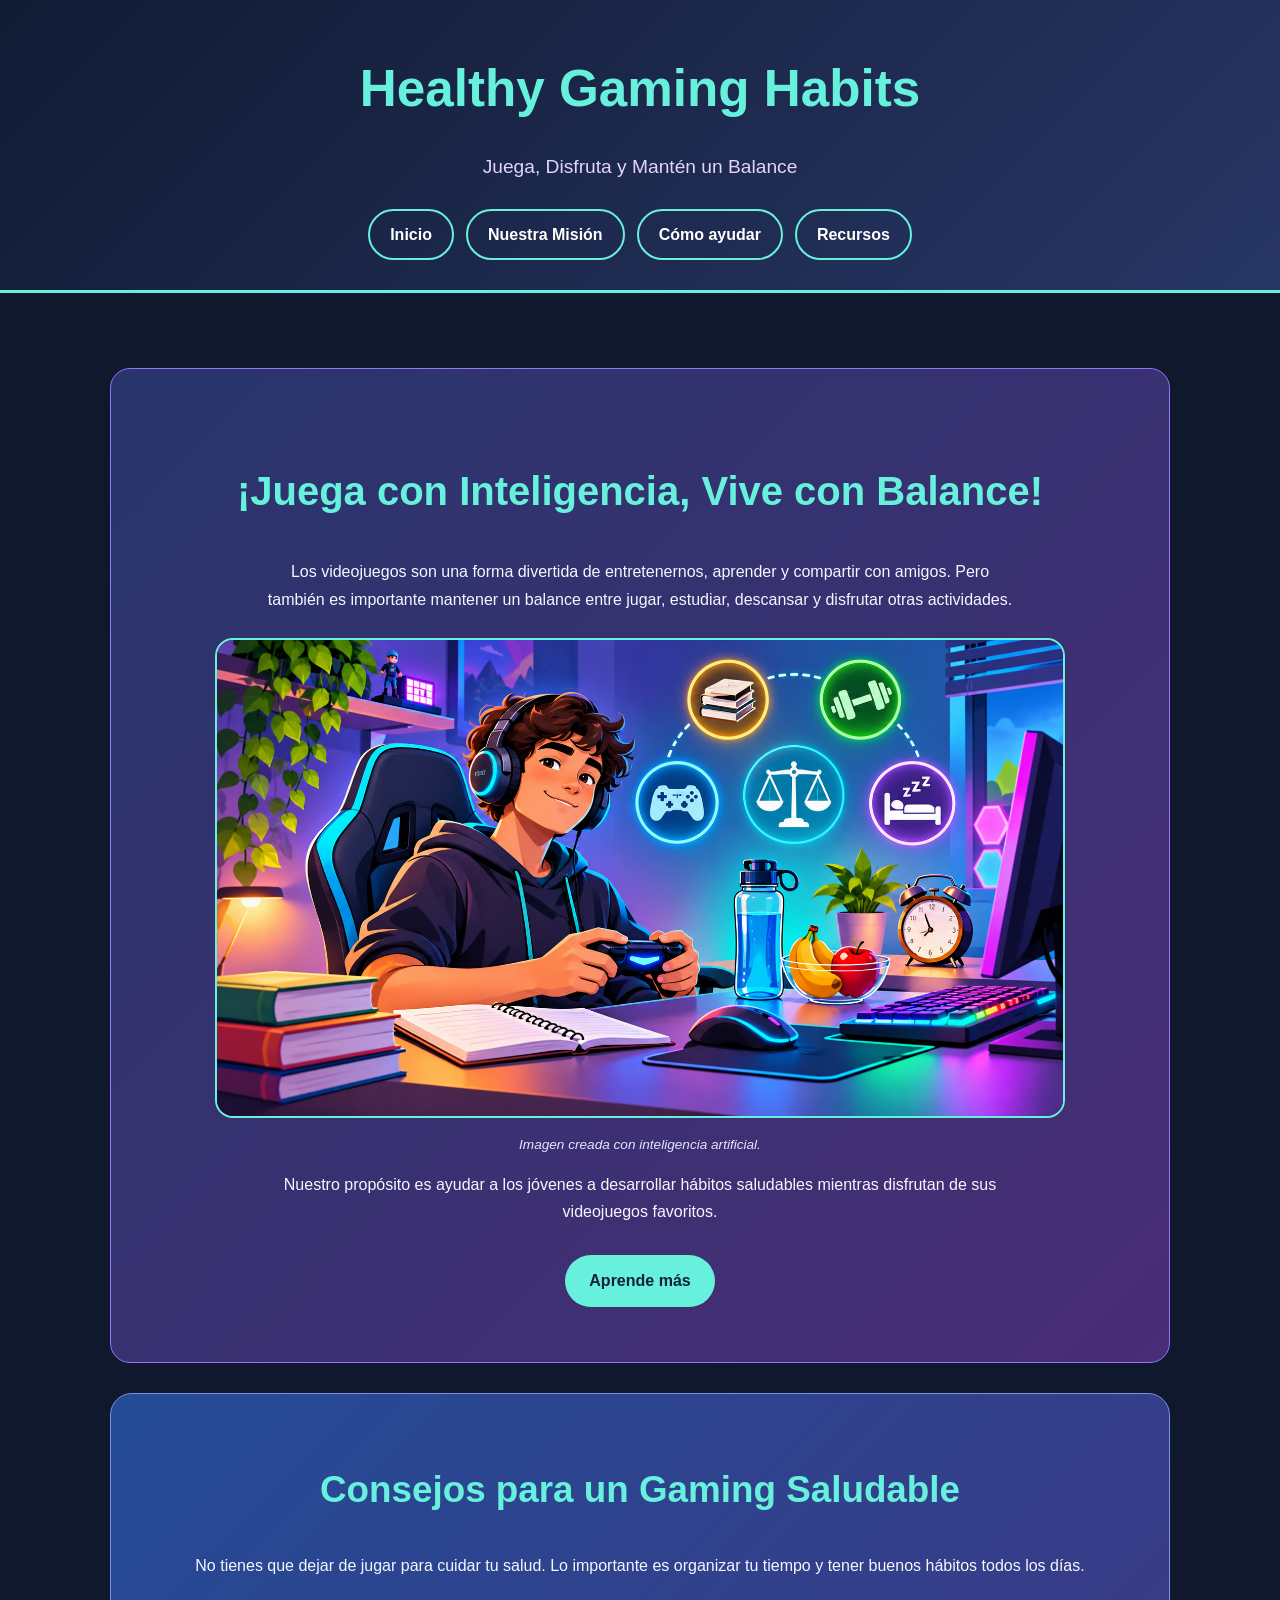
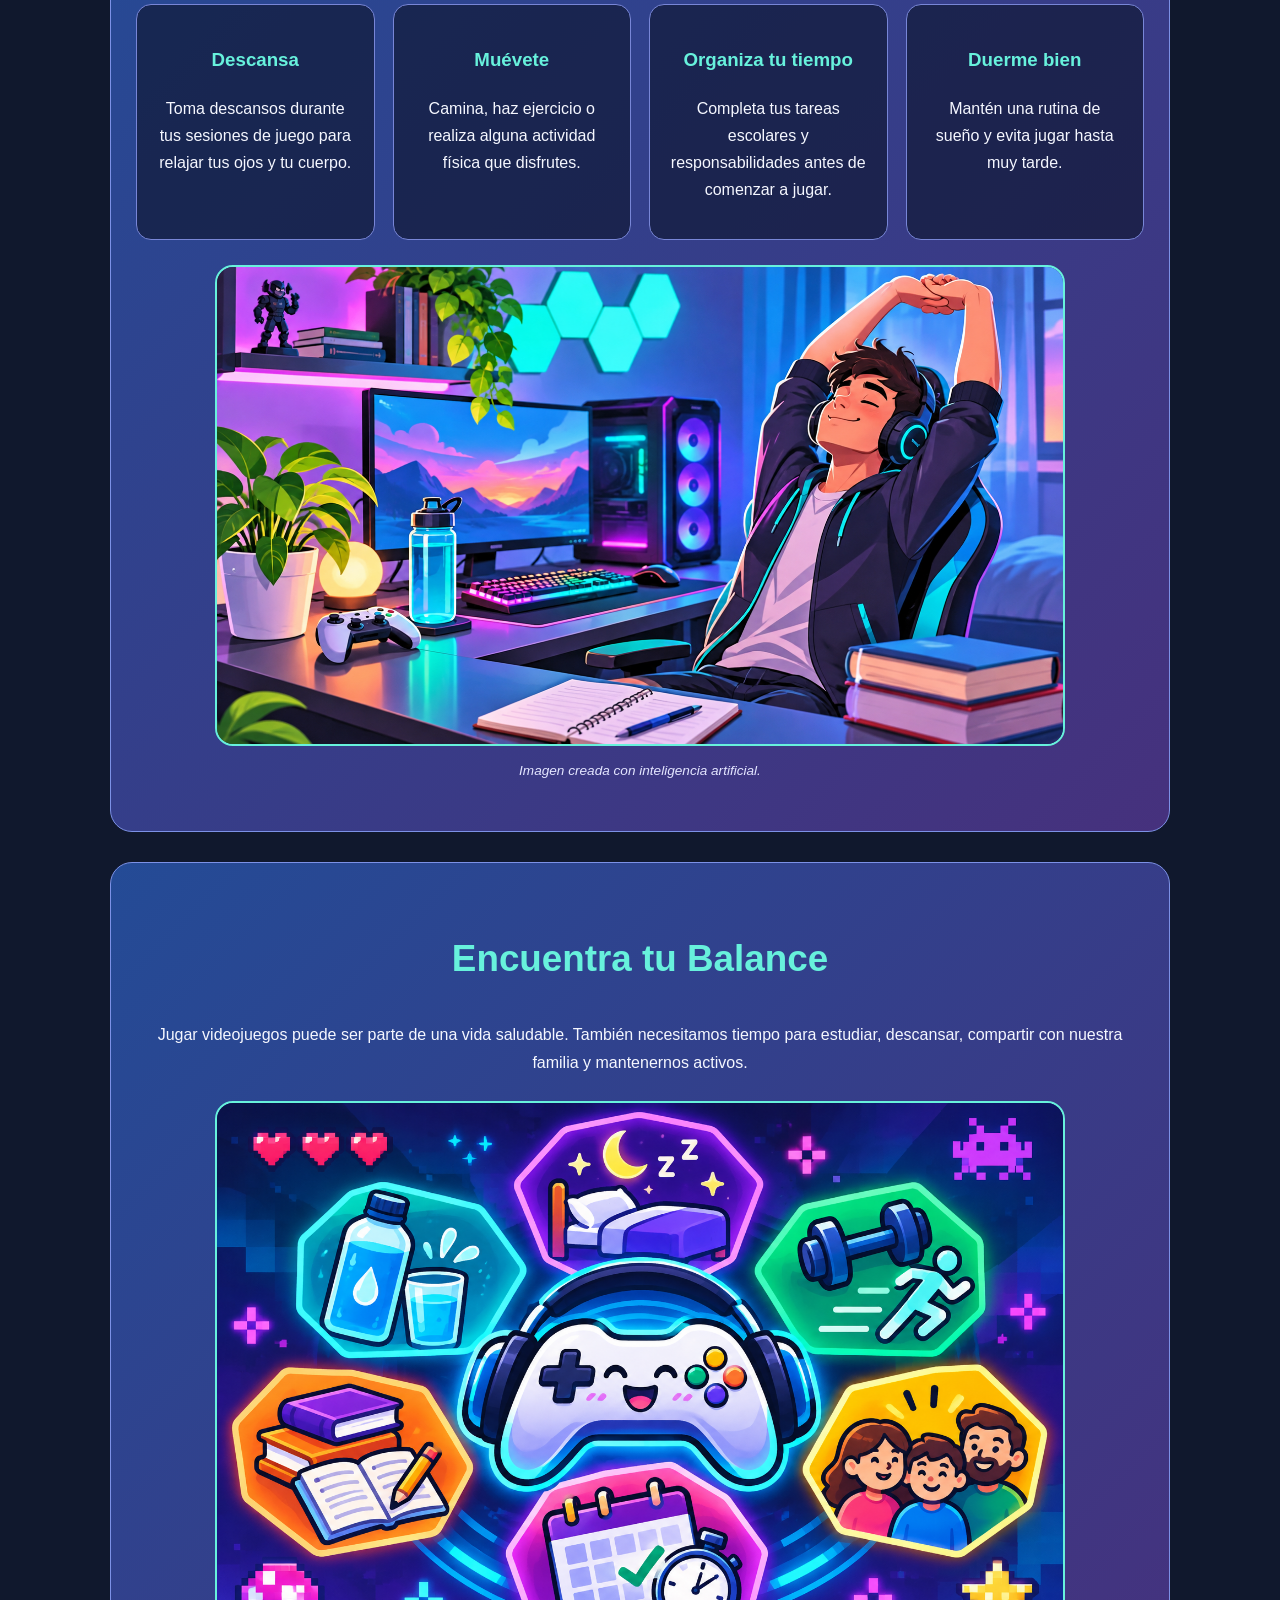
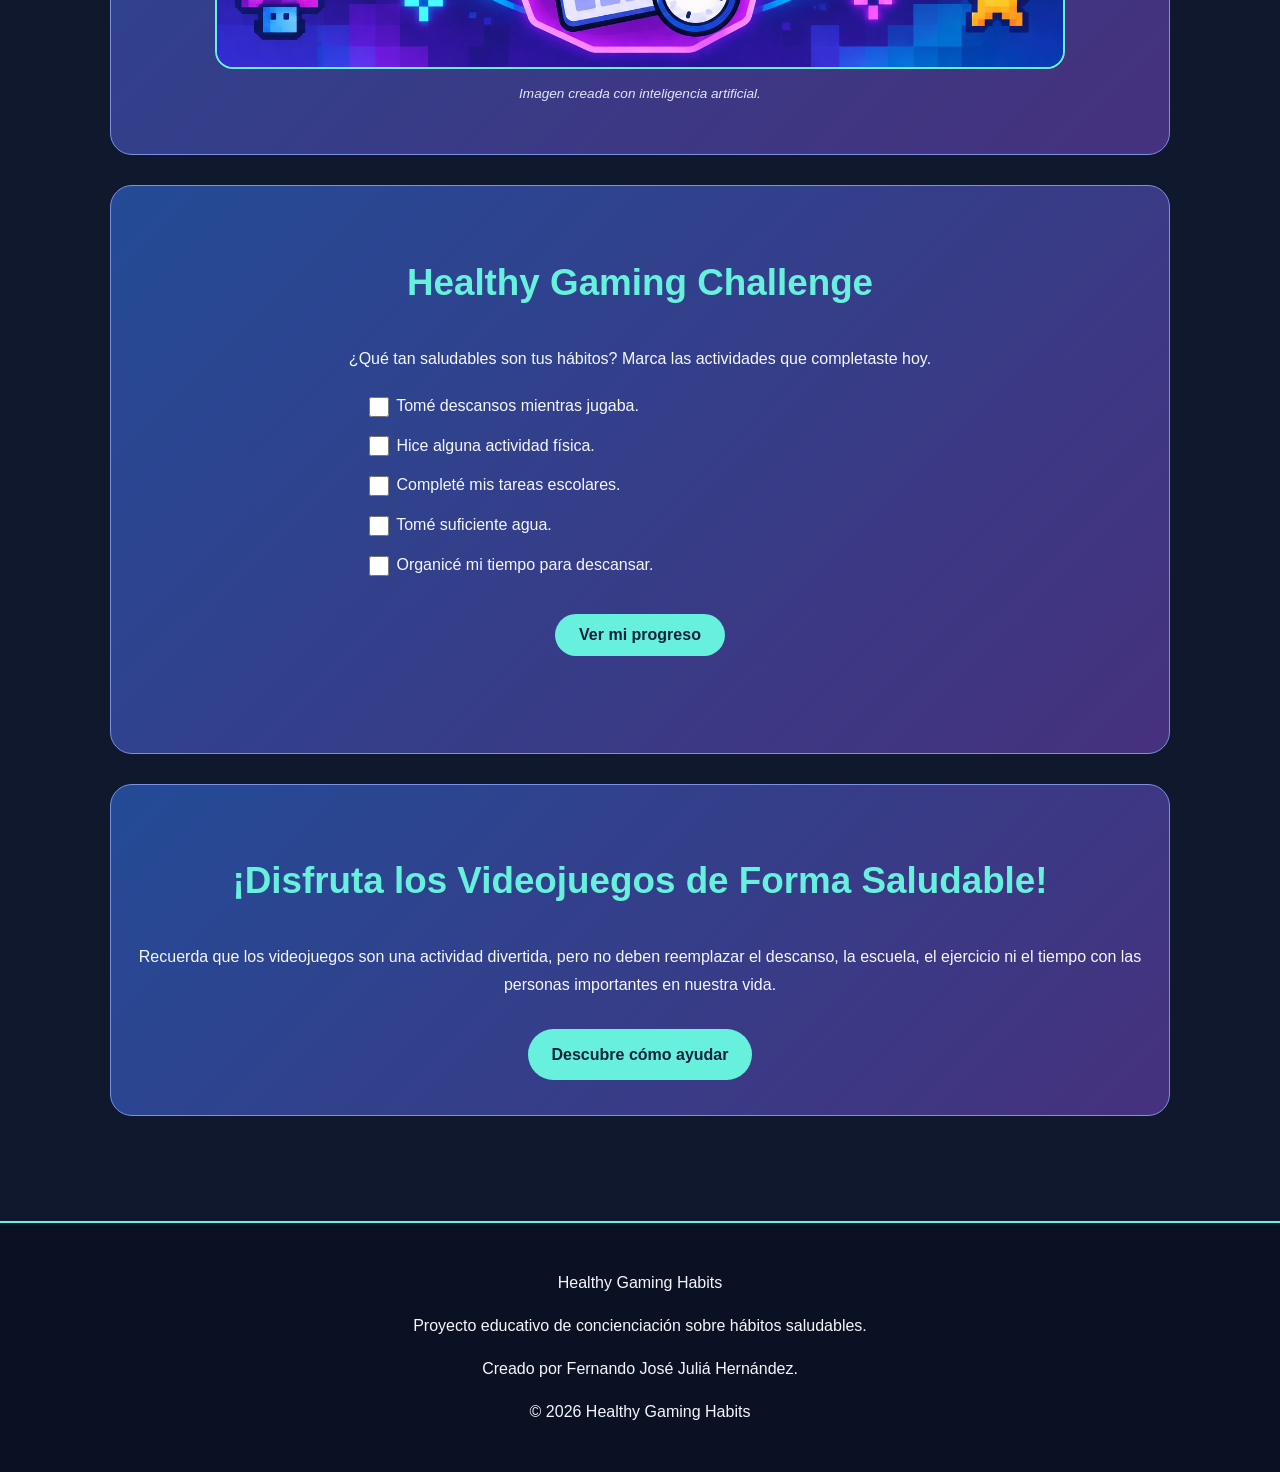
==== commit efa93d16: "Update navigation link text from 'Sobre la causa' to 'Nuestra Misión'" ====
--- a/index.html
+++ b/index.html
@@ -178,7 +178,7 @@
 
   <nav aria-label="Navegación principal">
     <a href="index.html">Inicio</a>
-    <a href="about.html">Sobre la causa</a>
+    <a href="about.html">Nuestra Misión</a>
     <a href="help.html">Cómo ayudar</a>
     <a href="resources.html">Recursos</a>
   </nav>
